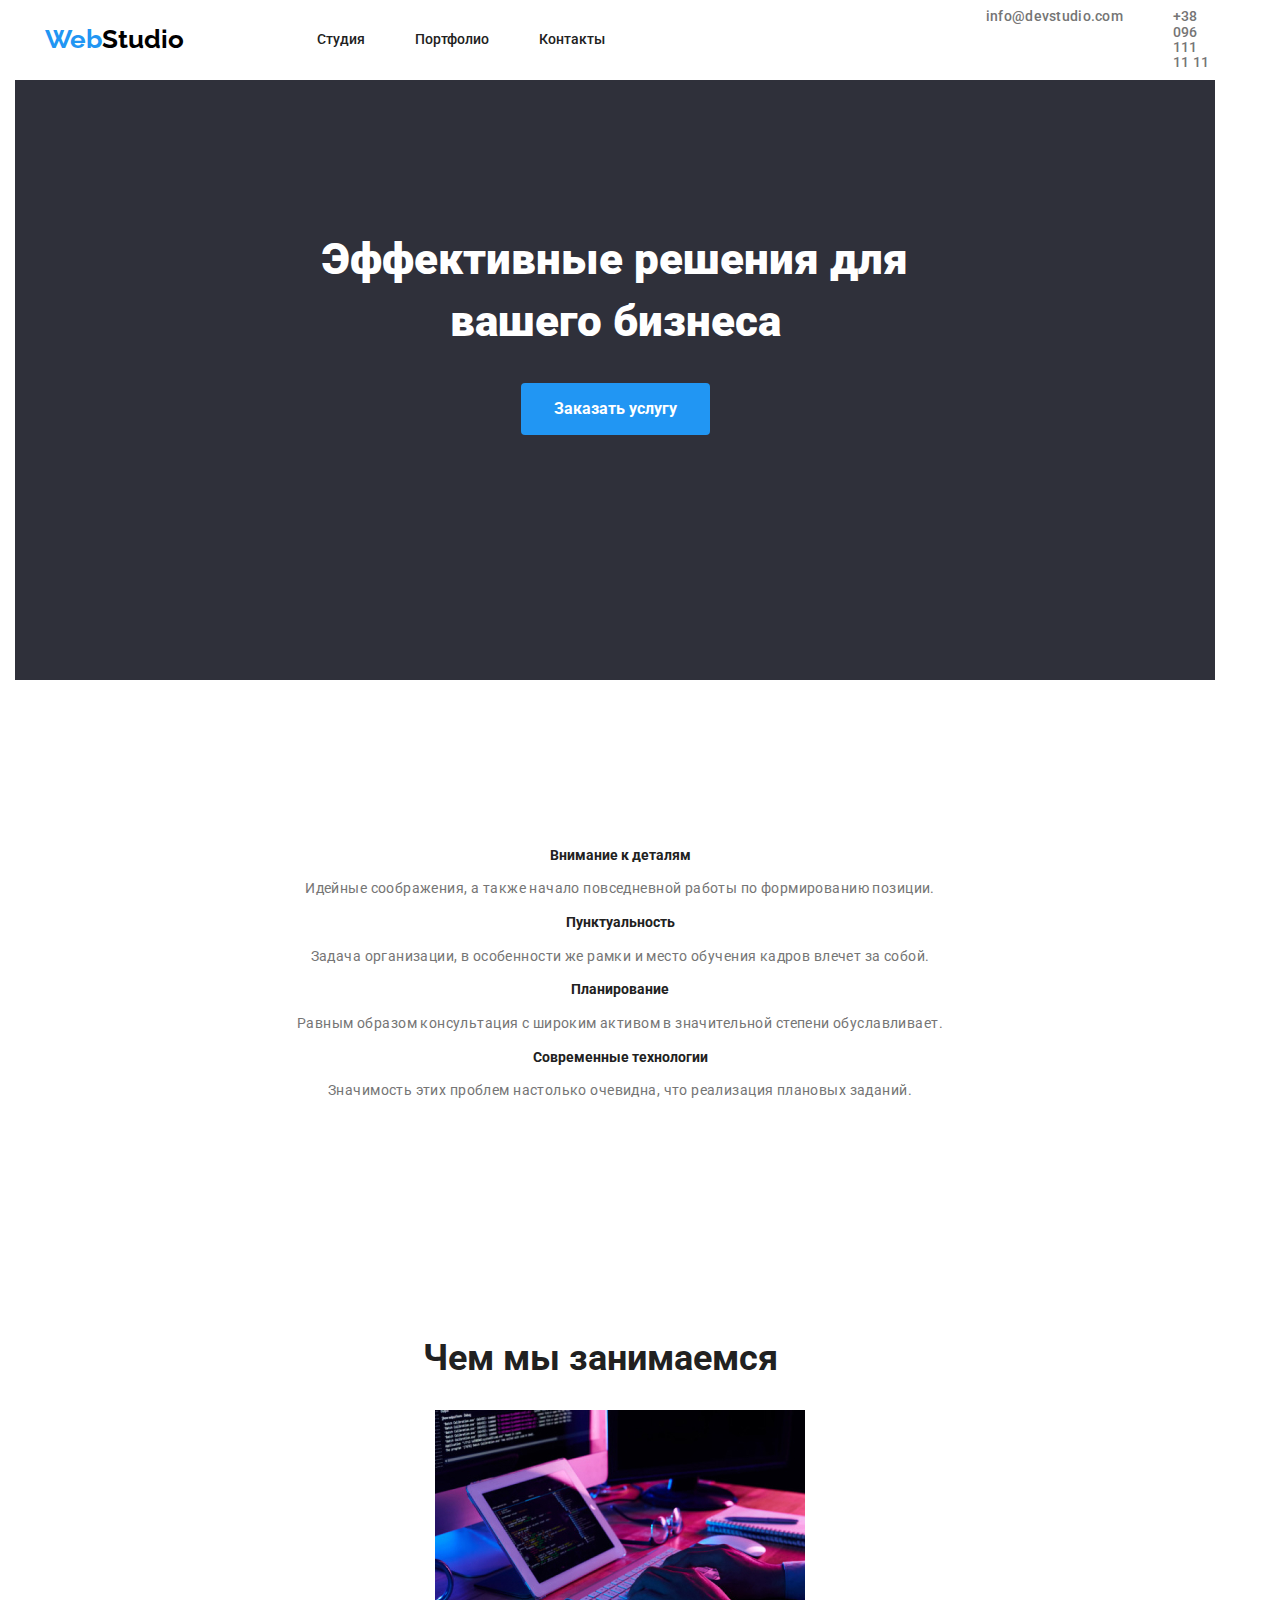
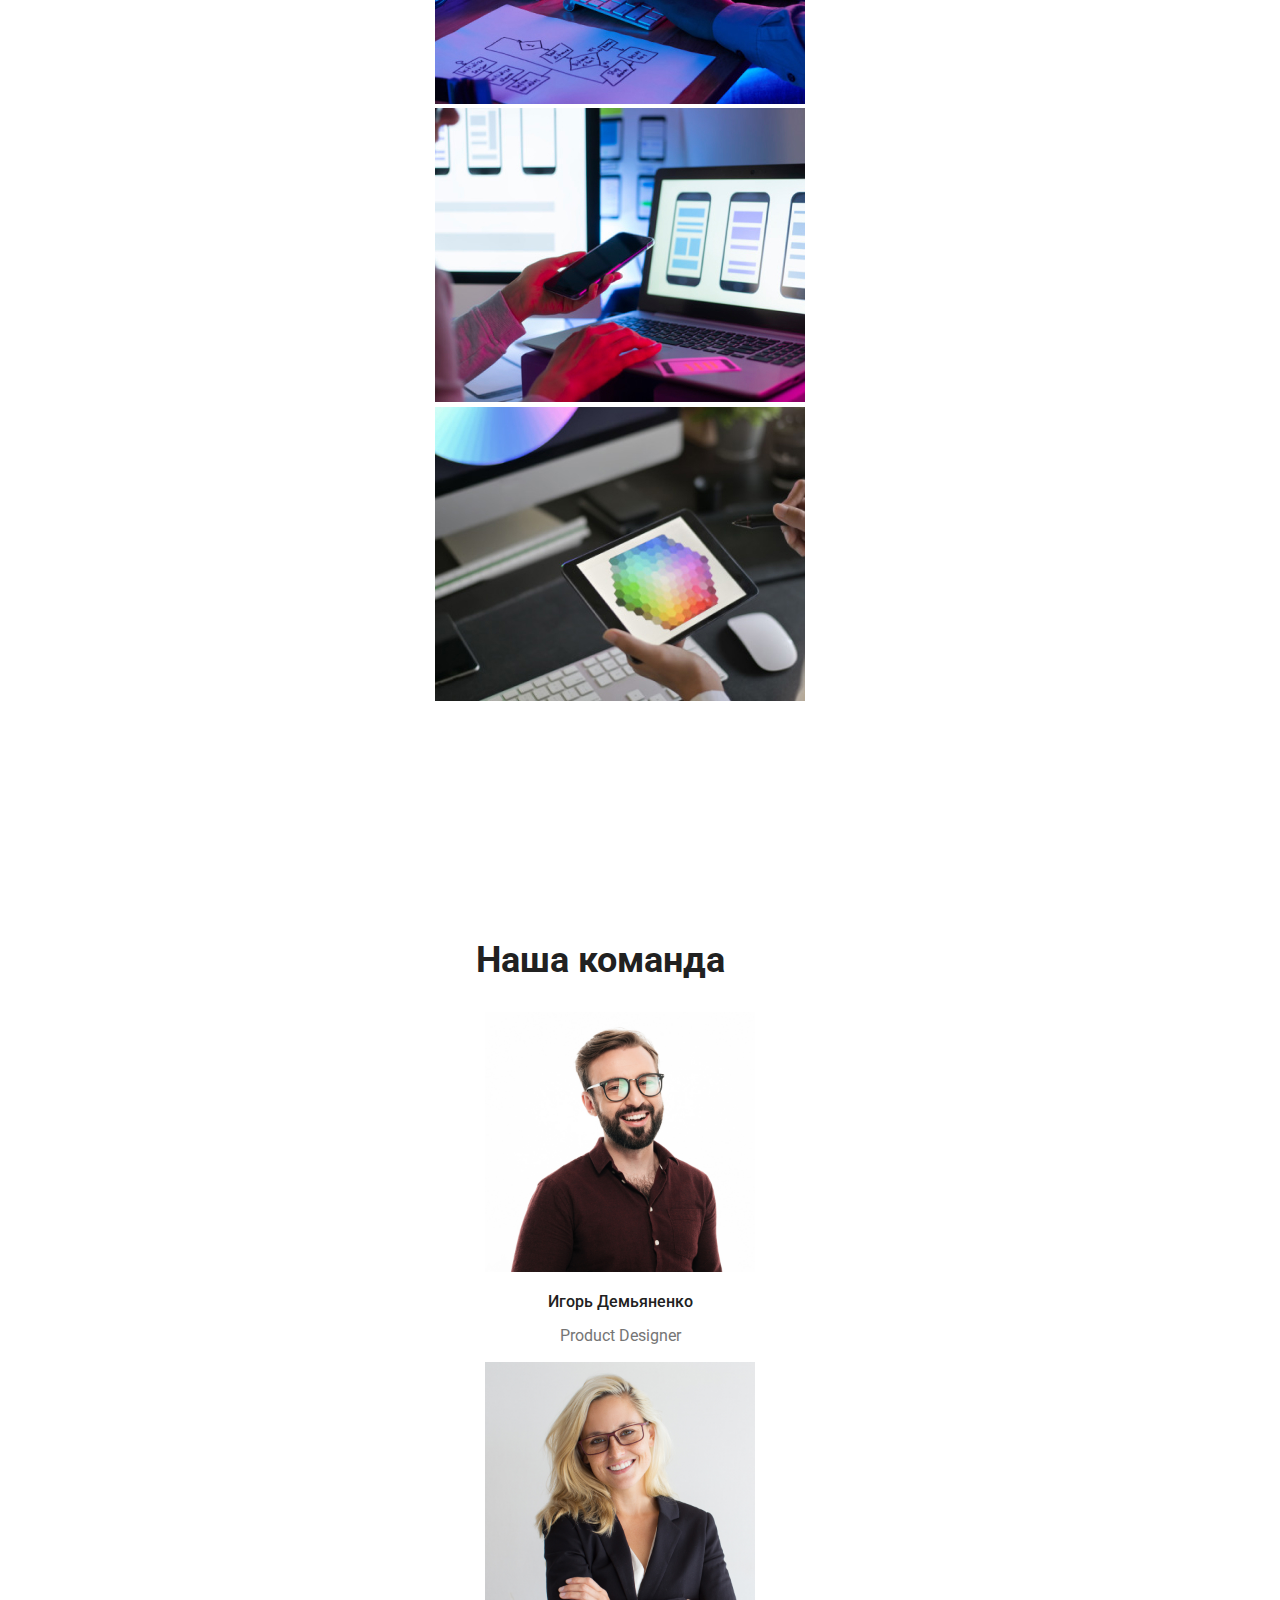
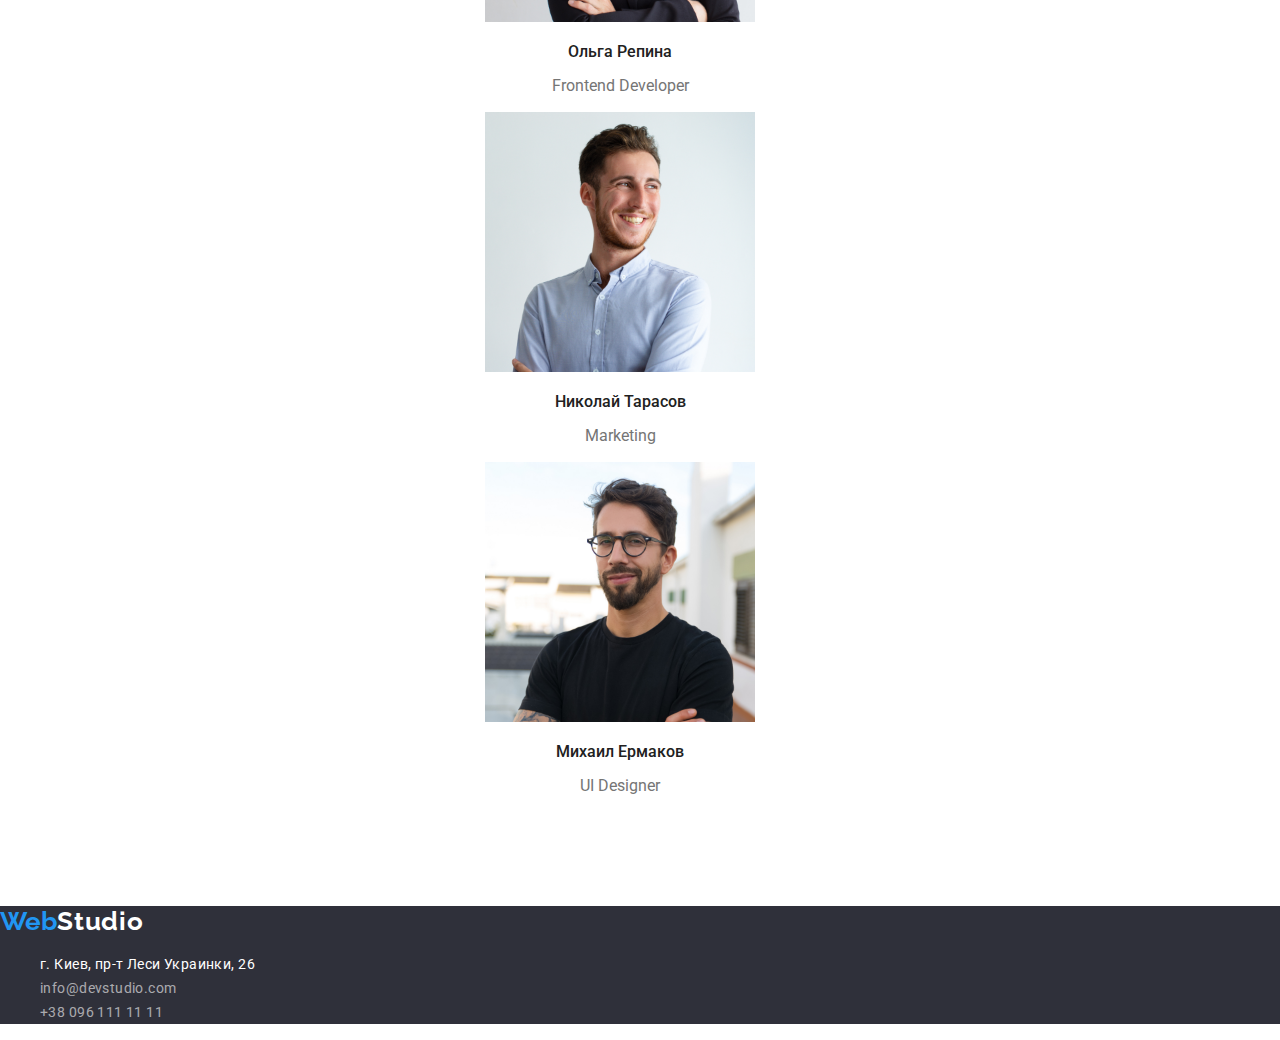
==== index.html @ f5a8fbb2 "стили" ====
<!DOCTYPE html>
<html lang="ru">

<head>
    <meta charset="UTF-8">
    <meta http-equiv="X-UA-Compatible" content="IE=edge">
    <meta name="viewport" content="width=device-width, initial-scale=1.0">
    <title>Cтудия</title>
    <link href="https://fonts.googleapis.com/css2?family=Raleway:wght@700&family=Roboto:wght@400;500;700;900&display=swap" rel="stylesheet">
    <link rel="stylesheet" href="https://cdnjs.cloudflare.com/ajax/libs/modern-normalize/1.1.0/modern-normalize.min.css">
    <link rel="stylesheet" href="./css/styles.css">
</head>

<body class="body">
    <!--header section-->

<header class="main-nav"> 
    
    <nav class="container main-nav">
        <a class="logo" href="./index.html">Web<span class="studio">Studio</span></a> 
        <ul class="site-nav list">
            <li class="item"> <a href="./index.html" class="link curret">Студия</a></li>
            <li class="item"> <a href="./portfolio.html" class="link">Портфолио</a></li>
            <li class="item"> <a href="Контакты" class="link">Контакты</a></li>
        </ul>
    </nav>

     
        <ul class="auth-nav list">
            <li class="item"><a href="maito:info@devstudio.com" class="link">info@devstudio.com</a></li>
            <li class="item"><a href="tel:+380961111111" class="link">+38 096 111 11 11</a></li>
        </ul>
    
    
</header>

    <!--main section-->
 
 <main>
        <section class="main-fon">
            <h1 class="main-section">Эффективные решения для вашего бизнеса</h1>
            <button type="button" class="button">Заказать услугу</button>
        </section>
    
        
<section>
    <div class="container">
    <h2 class="hidden">Наши преимущества</h2>
    <Ul>
        <li>
            <h3 class="section">Внимание к деталям</h3>
            <p class="section-text">Идейные соображения, а также начало повседневной работы по формированию позиции.</p>
        </li>                   
        <li>
            <h3 class="section">Пунктуальность</h3>
            <p class="section-text">Задача организации, в особенности же рамки и место обучения кадров влечет за собой.</p>
        </li>                 
        <li>
            <h3 class="section">Планирование</h3>
            <p class="section-text">Равным образом консультация с широким активом в значительной степени обуславливает.</p>
        </li>             
        <li>
            <h3 class="section">Современные технологии</h3>
            <p class="section-text">Значимость этих проблем настолько очевидна, что реализация плановых заданий.</p>
        </li>
    </ul>
</div>
</section>
             
<section>
    <div class="container">
    <h2 class="work">Чем мы занимаемся</h2>
    <ul>
        <li><img src="images/imga.jpg" alt="работа на комп'ютере" 
            width="370"
                height="294"></li>
        <li><img src="images/imgb.jpg" alt="работа с телефоном" 
            width="370"
                height="294"></li>
        <li><img src="images/imgc.jpg" alt="работа с планшетом" 
            width="370" 
            height="294"></li>
    </ul>
</div>
</section>
        
<section>
    <div class="container">
    <h2 class="work">Наша команда</h2>
    <ul>
        <li>
            <img src="images/imgaa.jpg" alt="Игорь Демьяненко"
            width="270"
            height="260">
            <h3 class="work-section">Игорь Демьяненко</h3>
            <p>Product Designer</p>
        </li>
        <li>
            <img src="images/imgbb.jpg" alt="Ольга Репина"
            width="270"
            height="260">
            <h3 class="work-section">Ольга Репина</h3>
            <p>Frontend Developer</p>
        </li>
        <li>
            <img src="images/imgcc.jpg" alt="Николай Тарасов"
            width="270"
            height="260">
            <h3 class="work-section">Николай Тарасов</h3>
            <p>Marketing</p>
        </li>
        <li>
            <img src="images/imgdd.jpg" alt="Михаил Ермаков"
            width="270"
            height="260">
            <h3 class="work-section">Михаил Ермаков</h3>
            <p>UI Designer</p>
        </li>
    </ul>
</div>
</section>
    </main>

    <!--footer section-->
<footer class="footer-section">
    <a class="logo" href="./index.html">Web<span class="studio-text">Studio</span> </a> 
    <address>
        <ul class="footer-section list">
            <li><a href="https://www.google.com.ua/maps/place/%D0%B1%D1%83%D0%BB.+%D0%9B%D0%B5%D1%81%D0%B8+%D0%A3%D0%BA%D1%80%D0%B0%D0%B8%D0%BD%D0%BA%D0%B8,+26,+%D0%9A%D0%B8%D0%B5%D0%B2," class="map"> г. Киев, пр-т Леси Украинки, 26</a></li>
            <li><a href="maito:info@devstudio.com" class="link">info@devstudio.com</a></li>
            <li><a href="tel:+380961111111" class="link">+38 096 111 11 11</a></li>
        </ul>
    </address>
</footer>
</body>
</html>
---- css/styles.css ----
:root{
  --primary-text-color: #757575;
  --title-text-color: #212121;
  --focus-text-color: #2196f3;
  --brand-text-color: #fff;
  --fon-color: #2F303A;
  --stydio-color: #000;
  --contacts-text-color: rgba(255, 255, 255, 0.6);
  --button-background-color:#F5F4FA;
}
body {
  background-color: var(--brand-text-color);
  color: var(--primary-text-color);
  font-family: Roboto, sans-serif;
}
*{
  list-style: none;
}
.container{
  width: 1200px;
  padding-left: 15px;
  padding-right: 15px;
  text-align: center;
  padding-top: 94px;
  padding-bottom: 94px;
  text-decoration: none;
}
/* header section */
.studio{
  color: var(--stydio-color);
}
a { 
  text-decoration: none; 
}

.main-nav{
  display: flex;
  align-items: center;
  width: 1200px;
  height: 80px;
  margin-left: 15px;
  margin-right: 15px;
}

.logo { 
  font-family: Raleway;
  font-weight: 700;
  font-size: 26px;
  line-height: 1.2;
  color: var(--focus-text-color);
}
.site-nav{
  display: flex;
  margin-left: 93px;
}
.site-nav .item + .item {
margin-left: 50px; 
}

.site-nav .link {
  display: block;
  padding-top: 32px;
  padding-bottom: 32px; 
  font-weight: 500;
  font-size: 14px;
  line-height: 1.1;
  color: var(--title-text-color);
  text-decoration: none;
}
.site-nav .current {
  color: var(--focus-text-color);
}
.site-nav .link:hover,
.site-nav .link:focus {
  color: var(--focus-text-color);
}
.auth-nav{
  display: flex;
  margin-left: auto;
}
.auth-nav .item + .item{ 
  margin-left: 50px;
}
.auth-nav .link {
  color: var(--primary-text-color);
}
.auth-nav .link:hover,
.auth-nav .link:focus {
  color: var(--focus-text-color);
}
.auth-nav .link{
  display: block;
  padding-top: 32px;
  padding-bottom: 32px; 
  font-weight: 500;
  font-size: 14px;
  line-height: 1.1;
  letter-spacing: 0.02em;
  text-decoration: none;
}

/* Main section */
.main-fon {
  width: 1200px;
  height: 600px;
  background: var(--fon-color);
  display: block;
    
  margin-left: 15px;
  margin-right: 15px;
  text-align: center;
  padding: 120px 0;

}

.main-section{
  font-weight: 900;
  width: 696px;
  font-size: 44px;
  line-height: 1.4;
  color: var(--brand-text-color); 
  display: inline-block;
  margin-bottom: 30px;
  text-align: center;
}


.hidden{
  width: 1px;
  height: 1;
  overflow: hidden;
  opacity: 0;
  margin-top: -1px;
}
/* button */
.button{  
  border-radius: 4px;
  padding: 10px 32px;
  border: 1px solid transparent;
  background-color:  var(--focus-text-color);
  color: var(--brand-text-color);
  font-family: inherit;
  font-weight: 700;
  font-size: 16px;
  line-height: 1.9;
  cursor: pointer;
  text-align: center;
  margin: 0 auto;
  display: block;
 
}

.section {
  font-weight: 700;
  font-size: 14px;
  line-height: 1.1;
  color: var(--title-text-color);
  
}
.section-text{
  font-size: 14px;
  line-height: 1.7;
  letter-spacing: 0.03em;
  color: var(--primary-text-color);
  text-transform:inherit ;
  }
.work {
  font-weight: 700;
  font-size: 36px;
  line-height: 1.2;
  color: var(--title-text-color);
}
.work-section {
  font-weight: 500;
  font-size: 16px;
  line-height: 1.2;
  color: var(--title-text-color);
}

/* Footer */
.footer-section{
  background: var(--fon-color);
  }
 .studio-text{
  color: var(--brand-text-color);
  font-family: Raleway;
  font-weight: 700;
  font-size: 26px;
  line-height: 1.2;
  letter-spacing: 0.03em;
 }
 .footer-section .link{
  color: var(--contacts-text-color);
  font-style: normal;
  font-size: 14px;
  line-height: 1.7;
  letter-spacing: 0.03em;
 }
 .footer-section .link:hover,
 .footer-section .link:focus{
   color: var(--focus-text-color);
 }
 .footer-section .map:hover,
 .footer-section .map:focus{
  color: var(--focus-text-color);
 }
 .map{
  font-style: normal;
  font-size: 14px;
  line-height: 1.7;
  letter-spacing: 0.03em;
  color: var(--brand-text-color);
 }


/* Portfolio */
.portfolio-foto{
  width: 370px;
}
.box{
  display: inline block;
  border-radius: 4px;
  padding: 6px 22px;
  font-family: inherit;
  background: var(--button-background-color);
  color: var(--title-text-color);
  font-weight: 500;
  font-size: 16px;
  line-height: 1.6;
  cursor: pointer;
  text-align: center;
  border: 1px solid transparent;
}
.box:hover,
.box:focus {
  background-color: var(--focus-text-color);
  color: var(--brand-text-color)
}
.portfolio-title{

  font-weight: 700;
  font-size: 18px;
  line-height: 2;
  color: var(--title-text-color);
}
.portfolio-project{
  font-size: 16px;
  line-height: 1.9px;
  color: var(--primary-text-color);
}
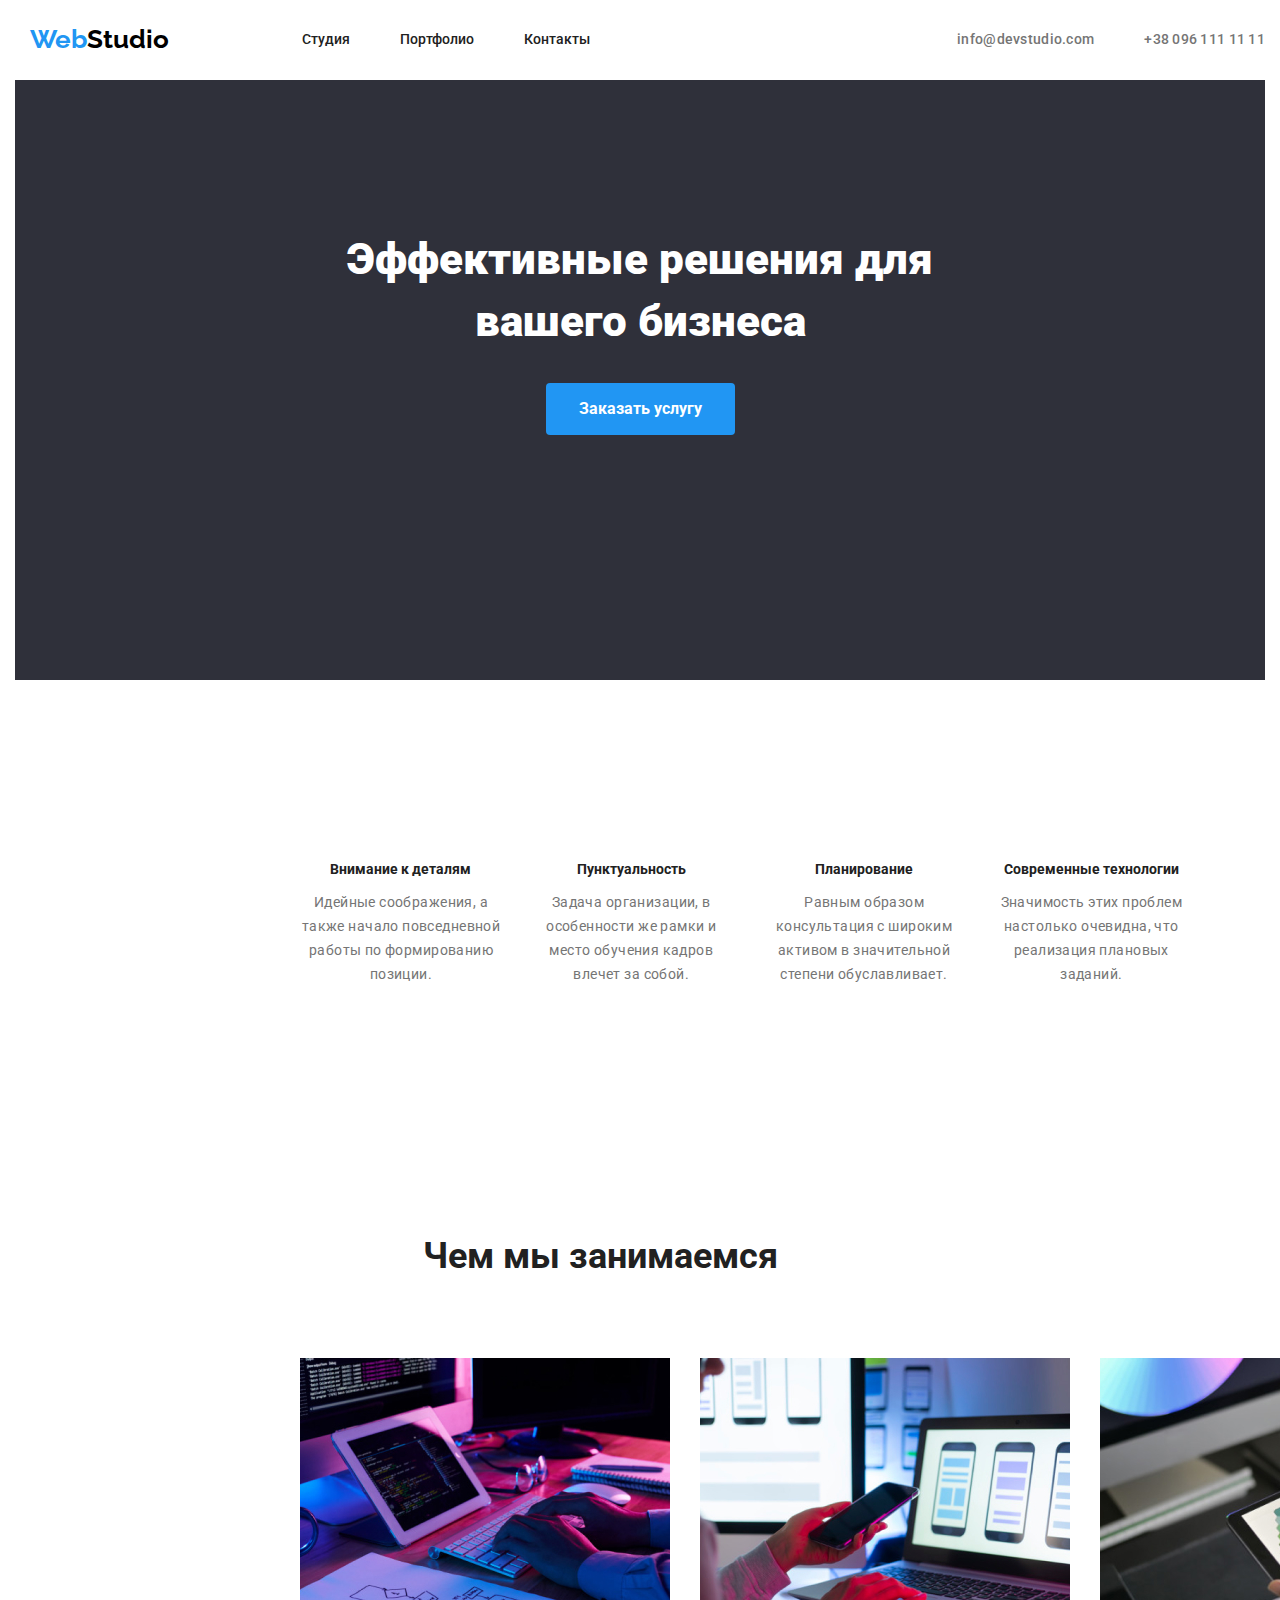
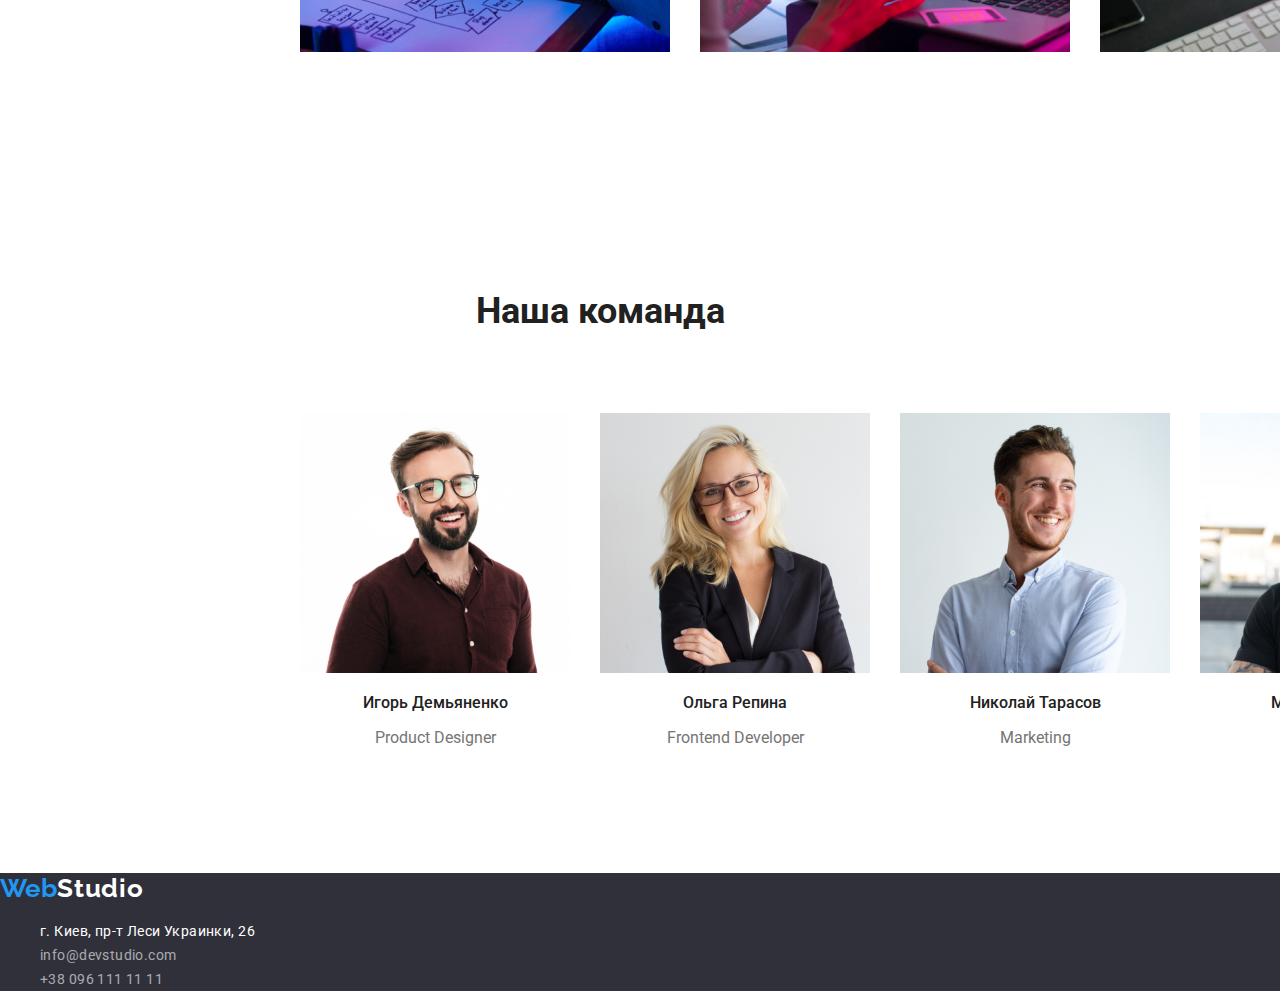
==== commit 148a5860: "стили" ====
--- a/index.html
+++ b/index.html
@@ -14,9 +14,9 @@
 <body class="body">
     <!--header section-->
 
-<header class="main-nav"> 
-    
-    <nav class="container main-nav">
+<header> 
+    <div class="main-nav">
+    <nav class="main-nav">
         <a class="logo" href="./index.html">Web<span class="studio">Studio</span></a> 
         <ul class="site-nav list">
             <li class="item"> <a href="./index.html" class="link curret">Студия</a></li>
@@ -30,7 +30,7 @@
             <li class="item"><a href="maito:info@devstudio.com" class="link">info@devstudio.com</a></li>
             <li class="item"><a href="tel:+380961111111" class="link">+38 096 111 11 11</a></li>
         </ul>
-    
+    </div>
     
 </header>
 
@@ -46,21 +46,21 @@
 <section>
     <div class="container">
     <h2 class="hidden">Наши преимущества</h2>
-    <Ul>
+    <Ul class="section">
         <li>
-            <h3 class="section">Внимание к деталям</h3>
+            <h3 class="section-title">Внимание к деталям</h3>
             <p class="section-text">Идейные соображения, а также начало повседневной работы по формированию позиции.</p>
         </li>                   
         <li>
-            <h3 class="section">Пунктуальность</h3>
+            <h3 class="section-title">Пунктуальность</h3>
             <p class="section-text">Задача организации, в особенности же рамки и место обучения кадров влечет за собой.</p>
         </li>                 
         <li>
-            <h3 class="section">Планирование</h3>
+            <h3 class="section-title">Планирование</h3>
             <p class="section-text">Равным образом консультация с широким активом в значительной степени обуславливает.</p>
         </li>             
         <li>
-            <h3 class="section">Современные технологии</h3>
+            <h3 class="section-title">Современные технологии</h3>
             <p class="section-text">Значимость этих проблем настолько очевидна, что реализация плановых заданий.</p>
         </li>
     </ul>
@@ -70,7 +70,7 @@
 <section>
     <div class="container">
     <h2 class="work">Чем мы занимаемся</h2>
-    <ul>
+    <ul class="section">
         <li><img src="images/imga.jpg" alt="работа на комп'ютере" 
             width="370"
                 height="294"></li>
@@ -87,7 +87,7 @@
 <section>
     <div class="container">
     <h2 class="work">Наша команда</h2>
-    <ul>
+    <ul class="section">
         <li>
             <img src="images/imgaa.jpg" alt="Игорь Демьяненко"
             width="270"
--- a/css/styles.css
+++ b/css/styles.css
@@ -36,7 +36,7 @@
 .main-nav{
   display: flex;
   align-items: center;
-  width: 1200px;
+  max-width: 1600px;
   height: 80px;
   margin-left: 15px;
   margin-right: 15px;
@@ -74,6 +74,7 @@
 .site-nav .link:focus {
   color: var(--focus-text-color);
 }
+
 .auth-nav{
   display: flex;
   margin-left: auto;
@@ -101,7 +102,7 @@
 
 /* Main section */
 .main-fon {
-  width: 1200px;
+  max-width: 1600px;
   height: 600px;
   background: var(--fon-color);
   display: block;
@@ -151,10 +152,22 @@
 }
 
 .section {
+  display: flex;
+  align-items: center;
+  margin-left: 215px;
+  
+}
+.section li{
+  margin-left: 30px;
+  align-items: center;
+}
+
+.section-title {
   font-weight: 700;
   font-size: 14px;
   line-height: 1.1;
   color: var(--title-text-color);
+  
   
 }
 .section-text{
@@ -169,6 +182,8 @@
   font-size: 36px;
   line-height: 1.2;
   color: var(--title-text-color);
+  padding-bottom: 50px;
+  align-items: center;
 }
 .work-section {
   font-weight: 500;
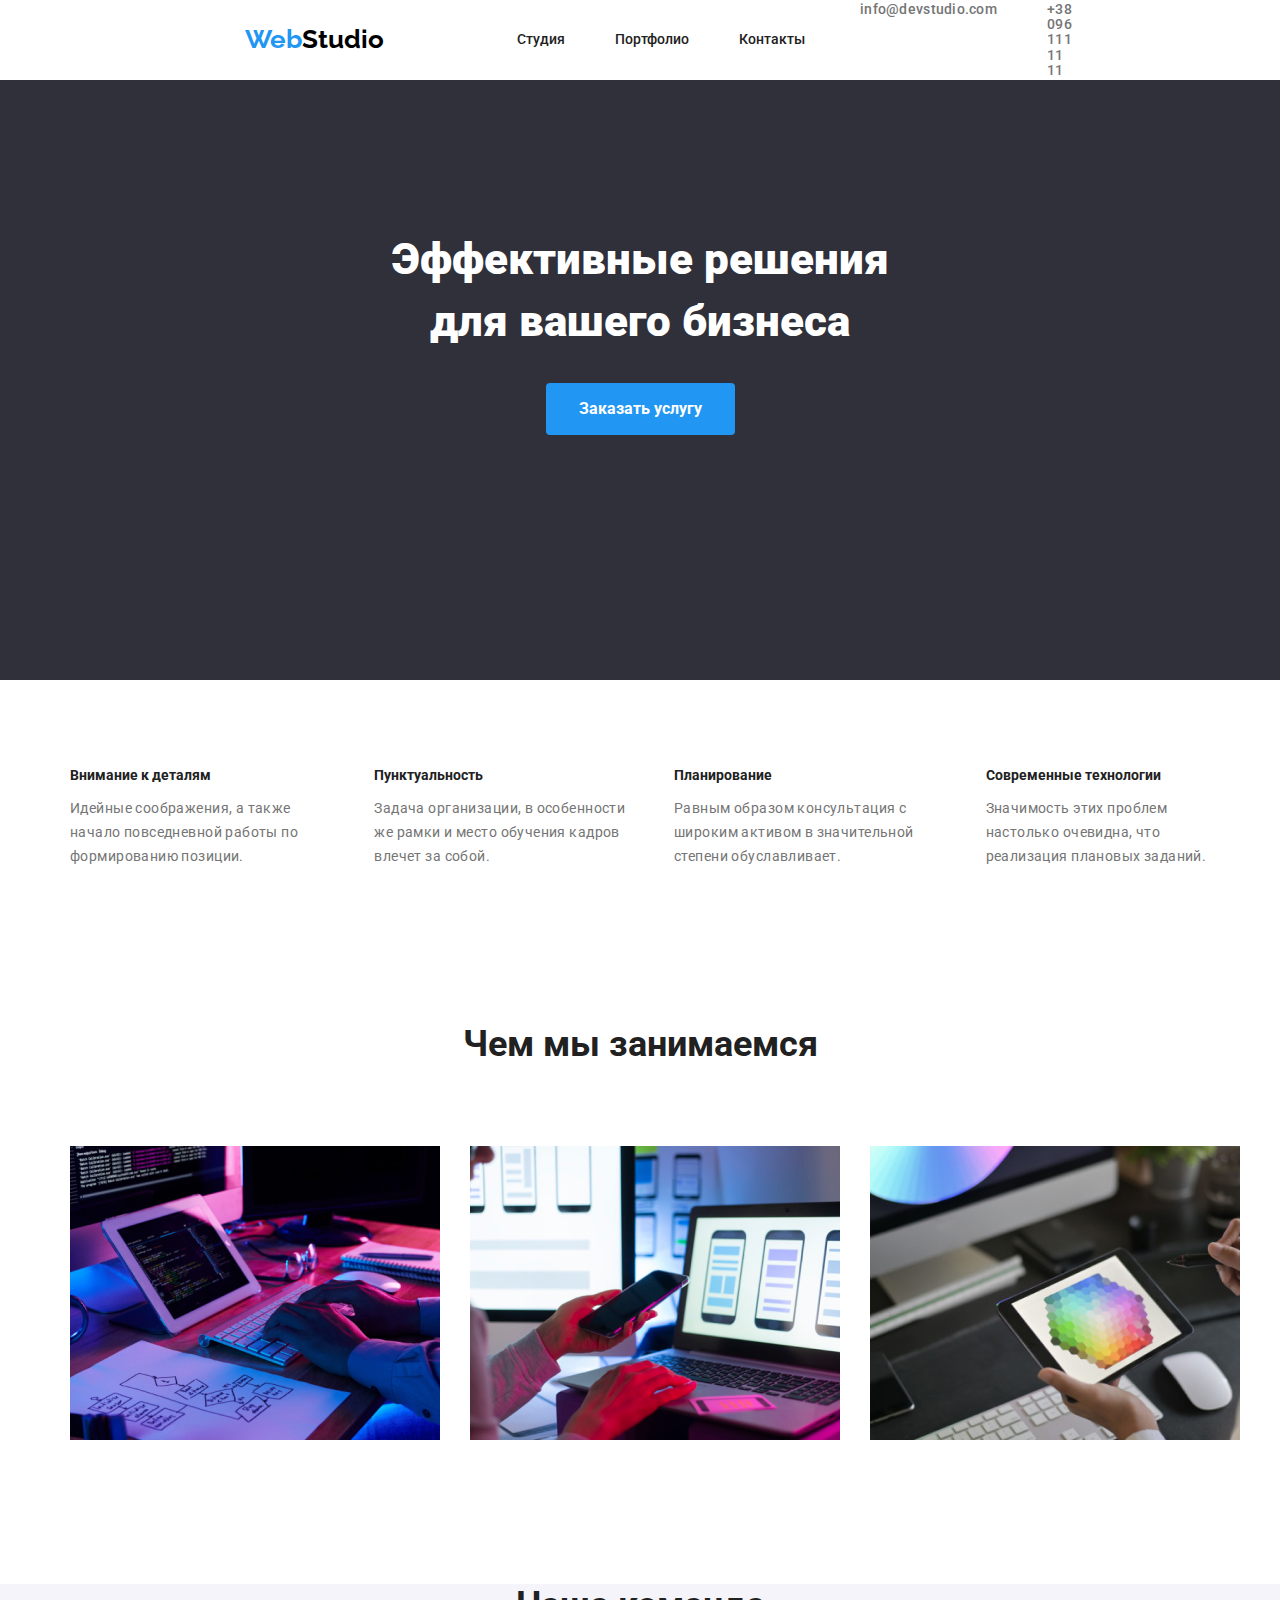
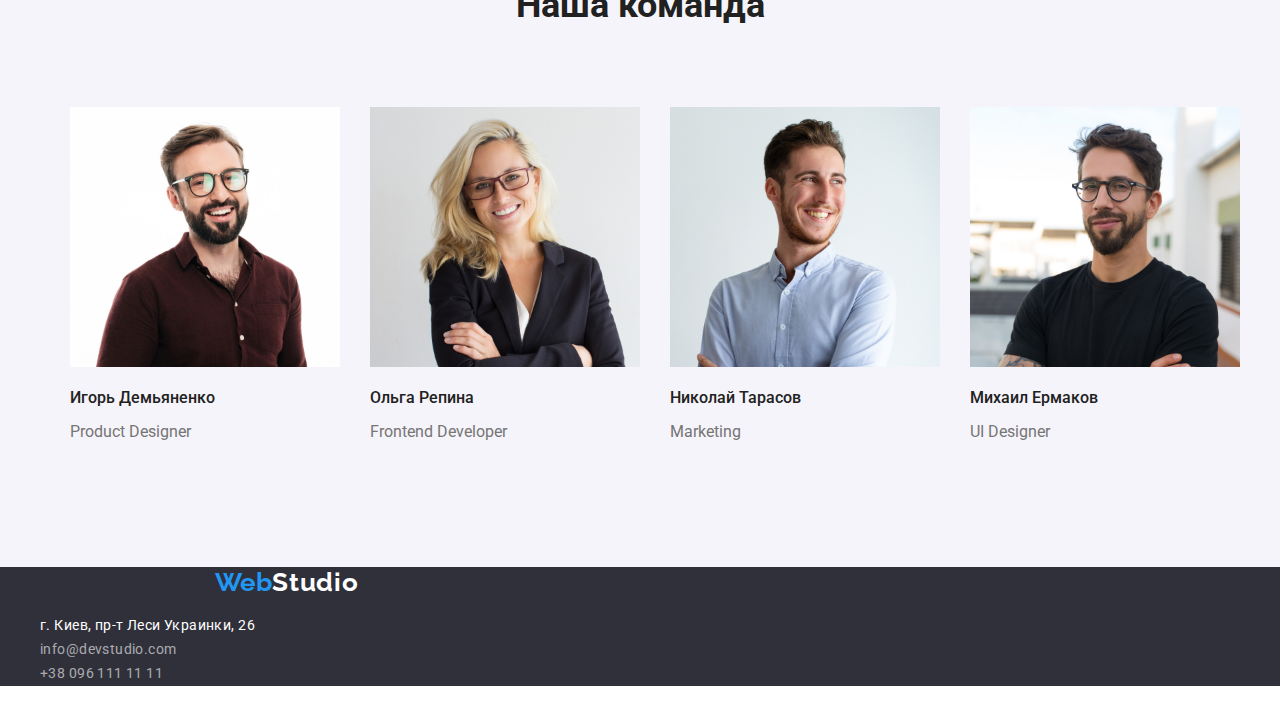
==== commit 2387fd0f: "стили" ====
--- a/index.html
+++ b/index.html
@@ -28,7 +28,7 @@
      
         <ul class="auth-nav list">
             <li class="item"><a href="maito:info@devstudio.com" class="link">info@devstudio.com</a></li>
-            <li class="item"><a href="tel:+380961111111" class="link">+38 096 111 11 11</a></li>
+            <li class="item"><a href="tel:+380961111111" class="link nomer">+38 096 111 11 11</a></li>
         </ul>
     </div>
     
@@ -43,23 +43,23 @@
         </section>
     
         
-<section>
+<section class="section">
     <div class="container">
     <h2 class="hidden">Наши преимущества</h2>
-    <Ul class="section">
-        <li>
+    <Ul class="feature-list">
+        <li class="item">
             <h3 class="section-title">Внимание к деталям</h3>
             <p class="section-text">Идейные соображения, а также начало повседневной работы по формированию позиции.</p>
         </li>                   
-        <li>
+        <li class="item">
             <h3 class="section-title">Пунктуальность</h3>
             <p class="section-text">Задача организации, в особенности же рамки и место обучения кадров влечет за собой.</p>
         </li>                 
-        <li>
+        <li class="item">
             <h3 class="section-title">Планирование</h3>
             <p class="section-text">Равным образом консультация с широким активом в значительной степени обуславливает.</p>
         </li>             
-        <li>
+        <li class="item">
             <h3 class="section-title">Современные технологии</h3>
             <p class="section-text">Значимость этих проблем настолько очевидна, что реализация плановых заданий.</p>
         </li>
@@ -67,49 +67,49 @@
 </div>
 </section>
              
-<section>
+<section class="section">
     <div class="container">
     <h2 class="work">Чем мы занимаемся</h2>
-    <ul class="section">
-        <li><img src="images/imga.jpg" alt="работа на комп'ютере" 
+    <ul class="feature-list">
+        <li class="item"><img src="images/imga.jpg" alt="работа на комп'ютере" 
             width="370"
                 height="294"></li>
-        <li><img src="images/imgb.jpg" alt="работа с телефоном" 
+        <li class="item"><img src="images/imgb.jpg" alt="работа с телефоном" 
             width="370"
                 height="294"></li>
-        <li><img src="images/imgc.jpg" alt="работа с планшетом" 
+        <li class="item"><img src="images/imgc.jpg" alt="работа с планшетом" 
             width="370" 
             height="294"></li>
     </ul>
 </div>
 </section>
         
-<section>
+<section class="section cont">
     <div class="container">
     <h2 class="work">Наша команда</h2>
-    <ul class="section">
-        <li>
+    <ul class="feature-list">
+        <li class="item">
             <img src="images/imgaa.jpg" alt="Игорь Демьяненко"
             width="270"
             height="260">
             <h3 class="work-section">Игорь Демьяненко</h3>
             <p>Product Designer</p>
         </li>
-        <li>
+        <li class="item">
             <img src="images/imgbb.jpg" alt="Ольга Репина"
             width="270"
             height="260">
             <h3 class="work-section">Ольга Репина</h3>
             <p>Frontend Developer</p>
         </li>
-        <li>
+        <li class="item">
             <img src="images/imgcc.jpg" alt="Николай Тарасов"
             width="270"
             height="260">
             <h3 class="work-section">Николай Тарасов</h3>
             <p>Marketing</p>
         </li>
-        <li>
+        <li class="item">
             <img src="images/imgdd.jpg" alt="Михаил Ермаков"
             width="270"
             height="260">
--- a/css/styles.css
+++ b/css/styles.css
@@ -20,10 +20,10 @@
   width: 1200px;
   padding-left: 15px;
   padding-right: 15px;
-  text-align: center;
-  padding-top: 94px;
   padding-bottom: 94px;
   text-decoration: none;
+  margin-left: auto;
+  margin-right: auto;
 }
 /* header section */
 .studio{
@@ -38,8 +38,10 @@
   align-items: center;
   max-width: 1600px;
   height: 80px;
-  margin-left: 15px;
-  margin-right: 15px;
+  padding-left: 15px;
+  padding-right: 15px;
+  margin-left: auto;
+  margin-right: auto;
 }
 
 .logo { 
@@ -48,6 +50,7 @@
   font-size: 26px;
   line-height: 1.2;
   color: var(--focus-text-color);
+  margin-left: 215px;
 }
 .site-nav{
   display: flex;
@@ -98,6 +101,9 @@
   line-height: 1.1;
   letter-spacing: 0.02em;
   text-decoration: none;
+}
+.nomer{
+  margin-right: 215px;
 }
 
 /* Main section */
@@ -107,22 +113,25 @@
   background: var(--fon-color);
   display: block;
     
-  margin-left: 15px;
-  margin-right: 15px;
+  padding-left: 15px;
+  padding-right: 15px;
   text-align: center;
   padding: 120px 0;
+  margin-left: auto;
+  margin-right: auto;
 
 }
 
 .main-section{
   font-weight: 900;
-  width: 696px;
+  width: 500px;
   font-size: 44px;
   line-height: 1.4;
   color: var(--brand-text-color); 
   display: inline-block;
   margin-bottom: 30px;
   text-align: center;
+
 }
 
 
@@ -151,16 +160,22 @@
  
 }
 
-.section {
+.feature-list {
+  
+  width: 1200px;
+  padding-left: 15px;
+  padding-right: 15px;
   display: flex;
   align-items: center;
-  margin-left: 215px;
   
 }
-.section li{
-  margin-left: 30px;
-  align-items: center;
-}
+
+.feature-list .item:not(:last-child)  {
+  margin-right: 30px;
+  padding-left: 0;
+  padding-right: 0;
+} 
+
 
 .section-title {
   font-weight: 700;
@@ -168,7 +183,10 @@
   line-height: 1.1;
   color: var(--title-text-color);
   
-  
+}
+
+.cont{
+  background-color: #F5F4FA;
 }
 .section-text{
   font-size: 14px;
@@ -178,12 +196,14 @@
   text-transform:inherit ;
   }
 .work {
+
   font-weight: 700;
   font-size: 36px;
   line-height: 1.2;
   color: var(--title-text-color);
   padding-bottom: 50px;
   align-items: center;
+  text-align: center;
 }
 .work-section {
   font-weight: 500;
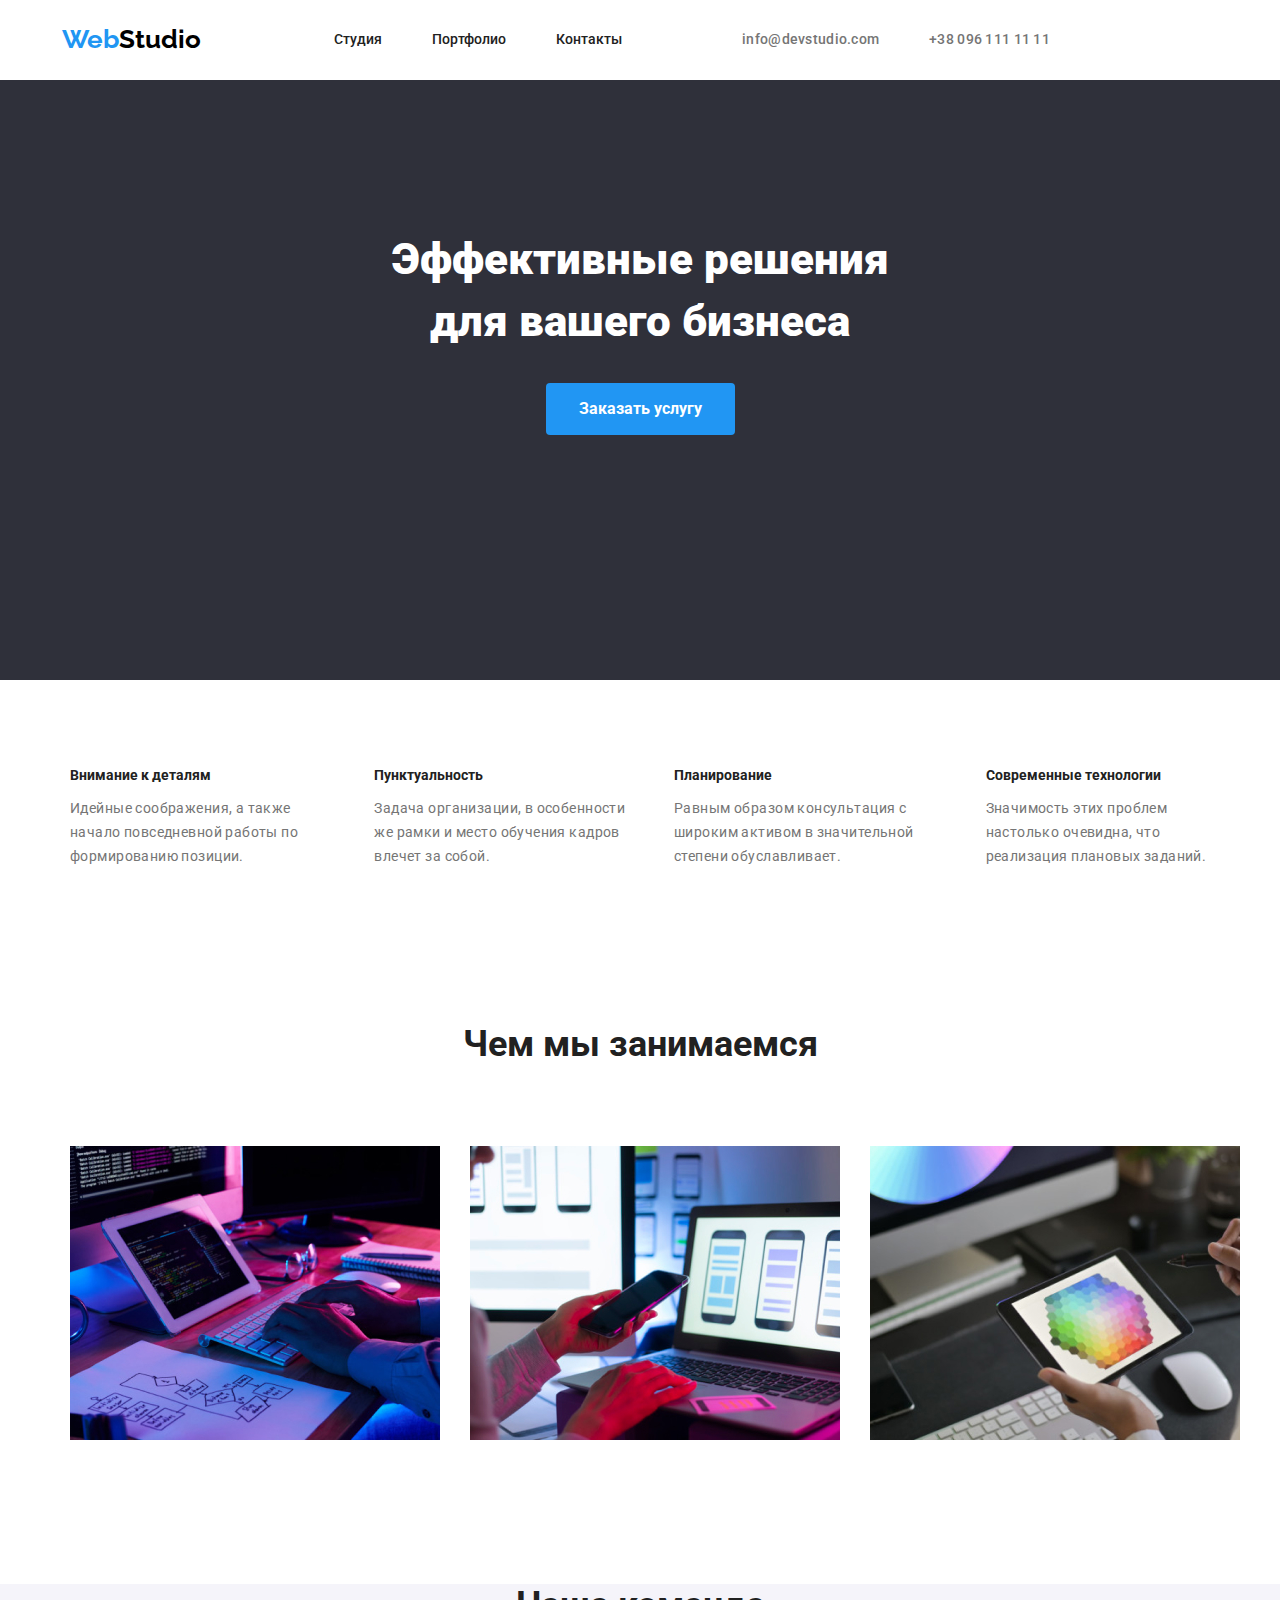
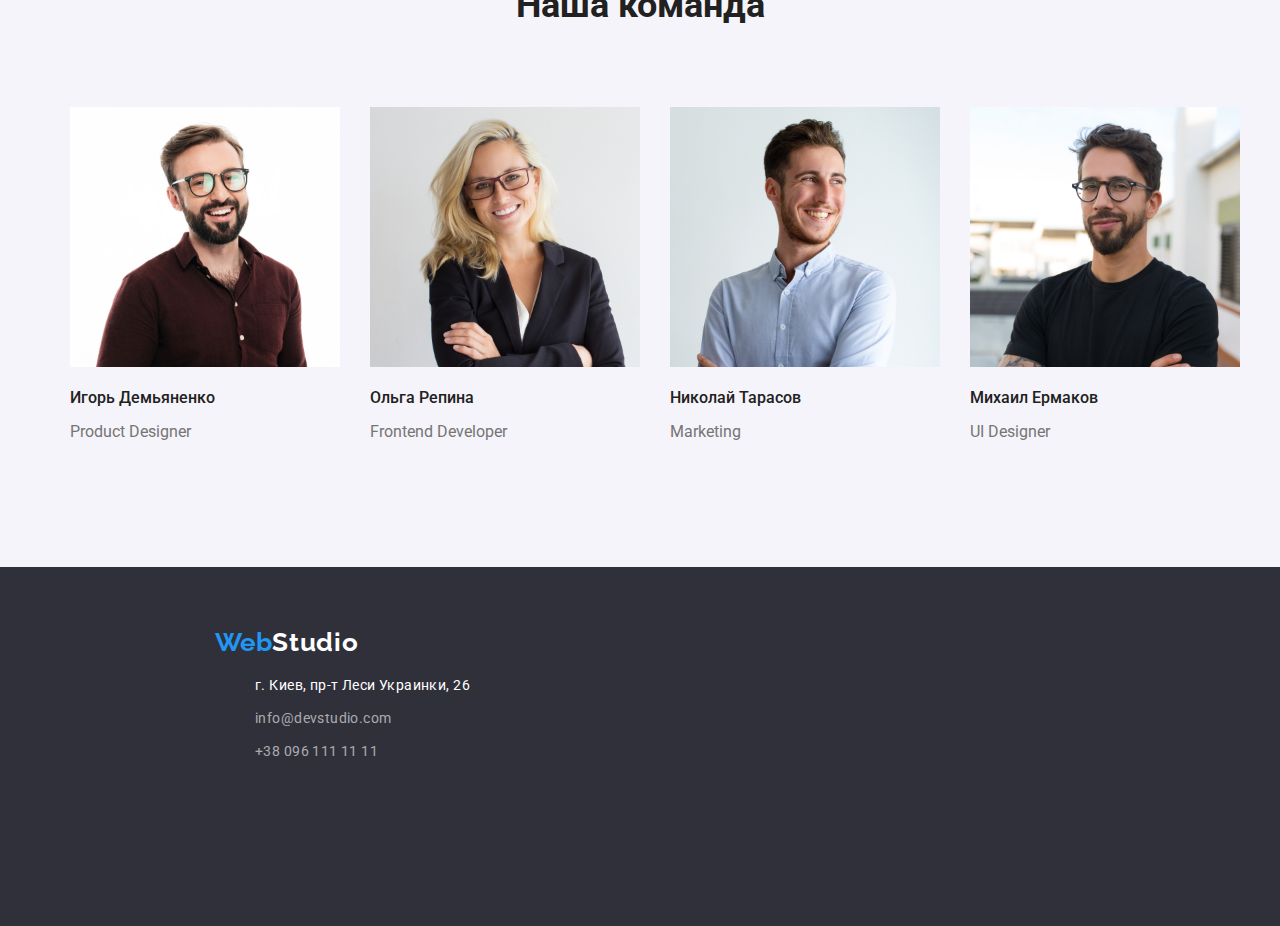
==== commit eb7c9a57: "стили" ====
--- a/index.html
+++ b/index.html
@@ -123,14 +123,16 @@
 
     <!--footer section-->
 <footer class="footer-section">
+    <div class="footer-section-container"></div>
     <a class="logo" href="./index.html">Web<span class="studio-text">Studio</span> </a> 
     <address>
         <ul class="footer-section list">
-            <li><a href="https://www.google.com.ua/maps/place/%D0%B1%D1%83%D0%BB.+%D0%9B%D0%B5%D1%81%D0%B8+%D0%A3%D0%BA%D1%80%D0%B0%D0%B8%D0%BD%D0%BA%D0%B8,+26,+%D0%9A%D0%B8%D0%B5%D0%B2," class="map"> г. Киев, пр-т Леси Украинки, 26</a></li>
-            <li><a href="maito:info@devstudio.com" class="link">info@devstudio.com</a></li>
-            <li><a href="tel:+380961111111" class="link">+38 096 111 11 11</a></li>
+            <li class="item"><a href="https://www.google.com.ua/maps/place/%D0%B1%D1%83%D0%BB.+%D0%9B%D0%B5%D1%81%D0%B8+%D0%A3%D0%BA%D1%80%D0%B0%D0%B8%D0%BD%D0%BA%D0%B8,+26,+%D0%9A%D0%B8%D0%B5%D0%B2," class="map"> г. Киев, пр-т Леси Украинки, 26</a></li>
+            <li class="item"><a href="maito:info@devstudio.com" class="link">info@devstudio.com</a></li>
+            <li class="item"><a href="tel:+380961111111" class="link">+38 096 111 11 11</a></li>
         </ul>
     </address>
+</div>
 </footer>
 </body>
 </html>--- a/css/styles.css
+++ b/css/styles.css
@@ -50,7 +50,6 @@
   font-size: 26px;
   line-height: 1.2;
   color: var(--focus-text-color);
-  margin-left: 215px;
 }
 .site-nav{
   display: flex;
@@ -195,8 +194,8 @@
   color: var(--primary-text-color);
   text-transform:inherit ;
   }
+
 .work {
-
   font-weight: 700;
   font-size: 36px;
   line-height: 1.2;
@@ -205,6 +204,7 @@
   align-items: center;
   text-align: center;
 }
+
 .work-section {
   font-weight: 500;
   font-size: 16px;
@@ -214,8 +214,16 @@
 
 /* Footer */
 .footer-section{
+  max-width: 1600px;
+  height: 252px;
+  margin-left: auto;
+  margin-right: auto;
   background: var(--fon-color);
   }
+  .footer-section-container{
+    padding-top: 60px;
+  }
+
  .studio-text{
   color: var(--brand-text-color);
   font-family: Raleway;
@@ -223,6 +231,18 @@
   font-size: 26px;
   line-height: 1.2;
   letter-spacing: 0.03em;
+ }
+ 
+ .footer-section .logo{
+   margin-left: 215px;
+   padding-bottom: 20px;
+   
+ }
+
+ .footer-section .item {
+   margin-left: 215px;
+   padding-bottom: 9px;
+
  }
  .footer-section .link{
   color: var(--contacts-text-color);
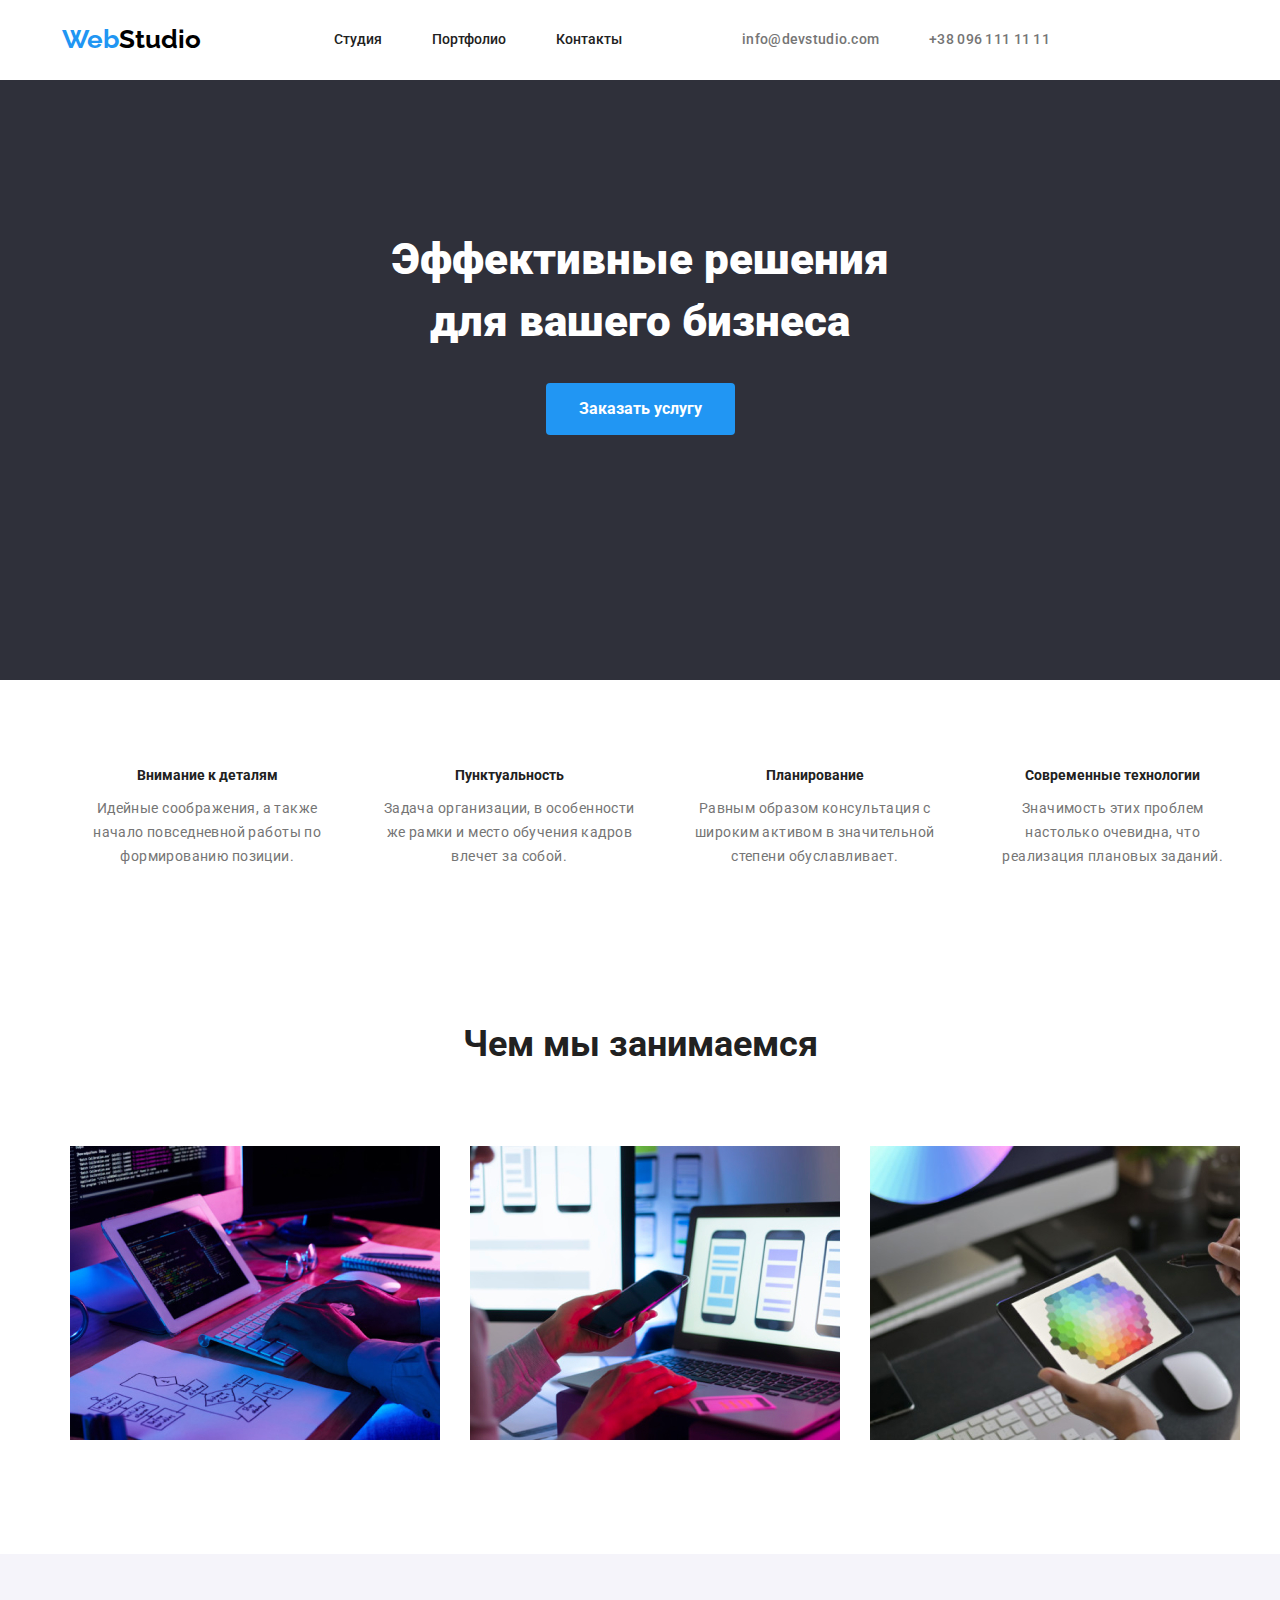
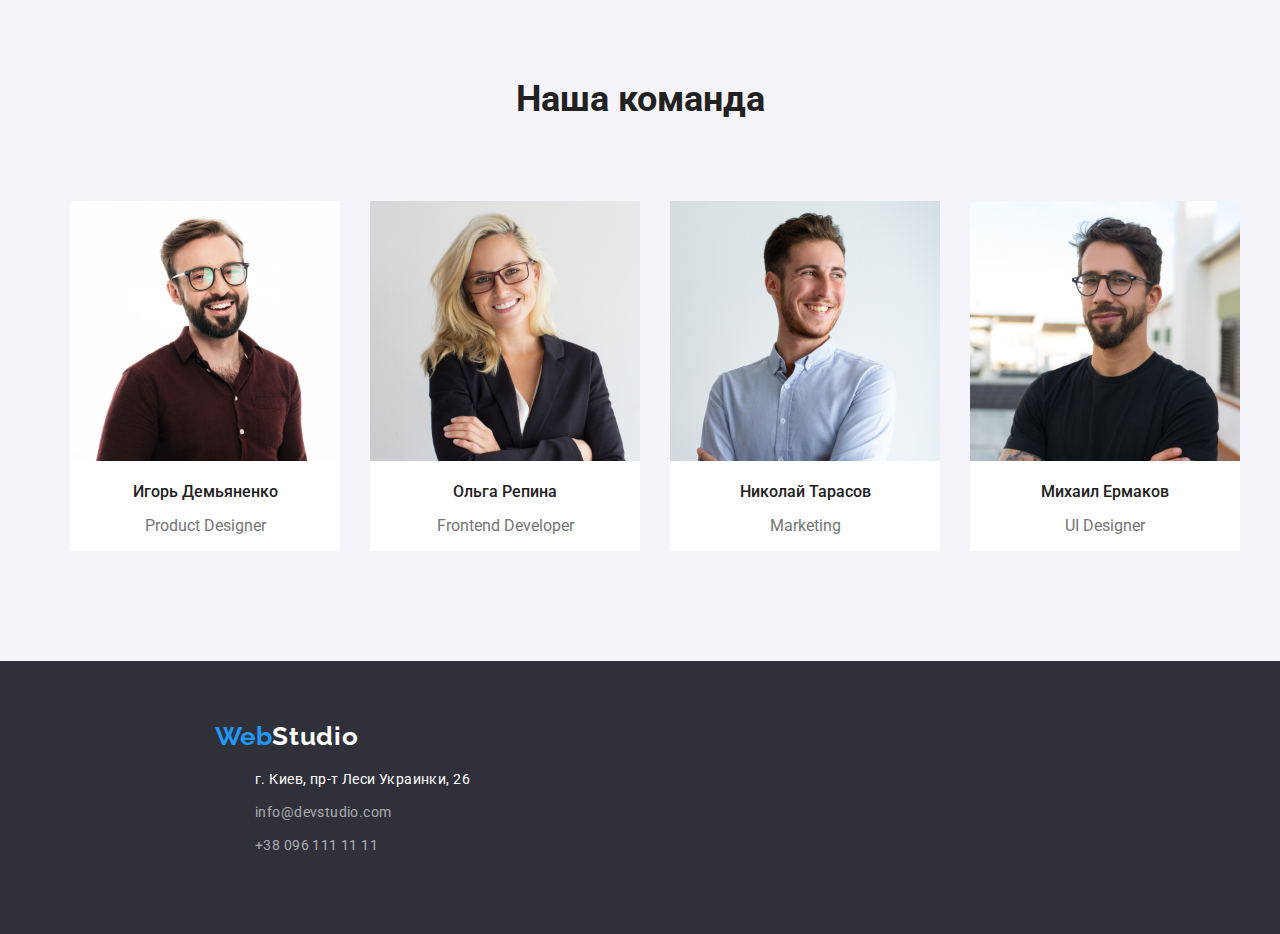
==== commit ef53c8c9: "стили5" ====
--- a/index.html
+++ b/index.html
@@ -123,7 +123,7 @@
 
     <!--footer section-->
 <footer class="footer-section">
-    <div class="footer-section-container"></div>
+    <div class="footer-section-container">
     <a class="logo" href="./index.html">Web<span class="studio-text">Studio</span> </a> 
     <address>
         <ul class="footer-section list">
--- a/css/styles.css
+++ b/css/styles.css
@@ -166,7 +166,10 @@
   padding-right: 15px;
   display: flex;
   align-items: center;
-  
+}
+.feature-list .item{
+  text-align: center;
+  background-color: #fff;
 }
 
 .feature-list .item:not(:last-child)  {
@@ -185,6 +188,12 @@
 }
 
 .cont{
+  max-width: 1600px;
+  padding-top: 94px;
+  margin-left: auto;
+  margin-right: auto;
+  padding-left: 0;
+  padding-right: 0;
   background-color: #F5F4FA;
 }
 .section-text{
@@ -215,13 +224,13 @@
 /* Footer */
 .footer-section{
   max-width: 1600px;
-  height: 252px;
   margin-left: auto;
   margin-right: auto;
   background: var(--fon-color);
   }
   .footer-section-container{
     padding-top: 60px;
+    padding-bottom: 60px;
   }
 
  .studio-text{
@@ -236,14 +245,13 @@
  .footer-section .logo{
    margin-left: 215px;
    padding-bottom: 20px;
-   
  }
 
  .footer-section .item {
    margin-left: 215px;
-   padding-bottom: 9px;
-
- }
+   margin-bottom: 9px;
+ }
+
  .footer-section .link{
   color: var(--contacts-text-color);
   font-style: normal;
@@ -269,10 +277,23 @@
 
 
 /* Portfolio */
-.portfolio-foto{
-  width: 370px;
-}
-.box{
+.portfolio-section{
+  width: 1230px;
+  padding-left: 5px;
+  padding-right: 5px;
+  margin-left: auto;
+  margin-right: auto;
+  padding-bottom: 34px;
+
+}
+.portfolio-button{
+  display: flex;
+  margin-left: 280px;
+
+
+}
+
+.portfolio-button .box {
   display: inline block;
   border-radius: 4px;
   padding: 6px 22px;
@@ -285,12 +306,44 @@
   cursor: pointer;
   text-align: center;
   border: 1px solid transparent;
-}
-.box:hover,
-.box:focus {
-  background-color: var(--focus-text-color);
-  color: var(--brand-text-color)
-}
+  margin-left: 8px;
+}
+
+.portfolio-button .box:hover,
+.portfolio-button .box:focus {
+  color: var(--focus-text-color);
+}
+
+.portfolio-container{
+  width: 1230px;
+  padding-left: 5px;
+  padding-right: 5px;
+  margin-left: auto;
+  margin-right: auto;
+  padding-bottom: 94px;
+}
+
+.flex-container{
+  display: flex;
+  flex-wrap: wrap;
+}
+
+.flex-element{
+  width: 370px;
+  margin-right: 30px;
+  padding-bottom: 30px;
+}
+
+.flex-element:nth-child(3n){
+  margin-right: 0;
+}
+
+
+
+
+
+
+
 .portfolio-title{
 
   font-weight: 700;
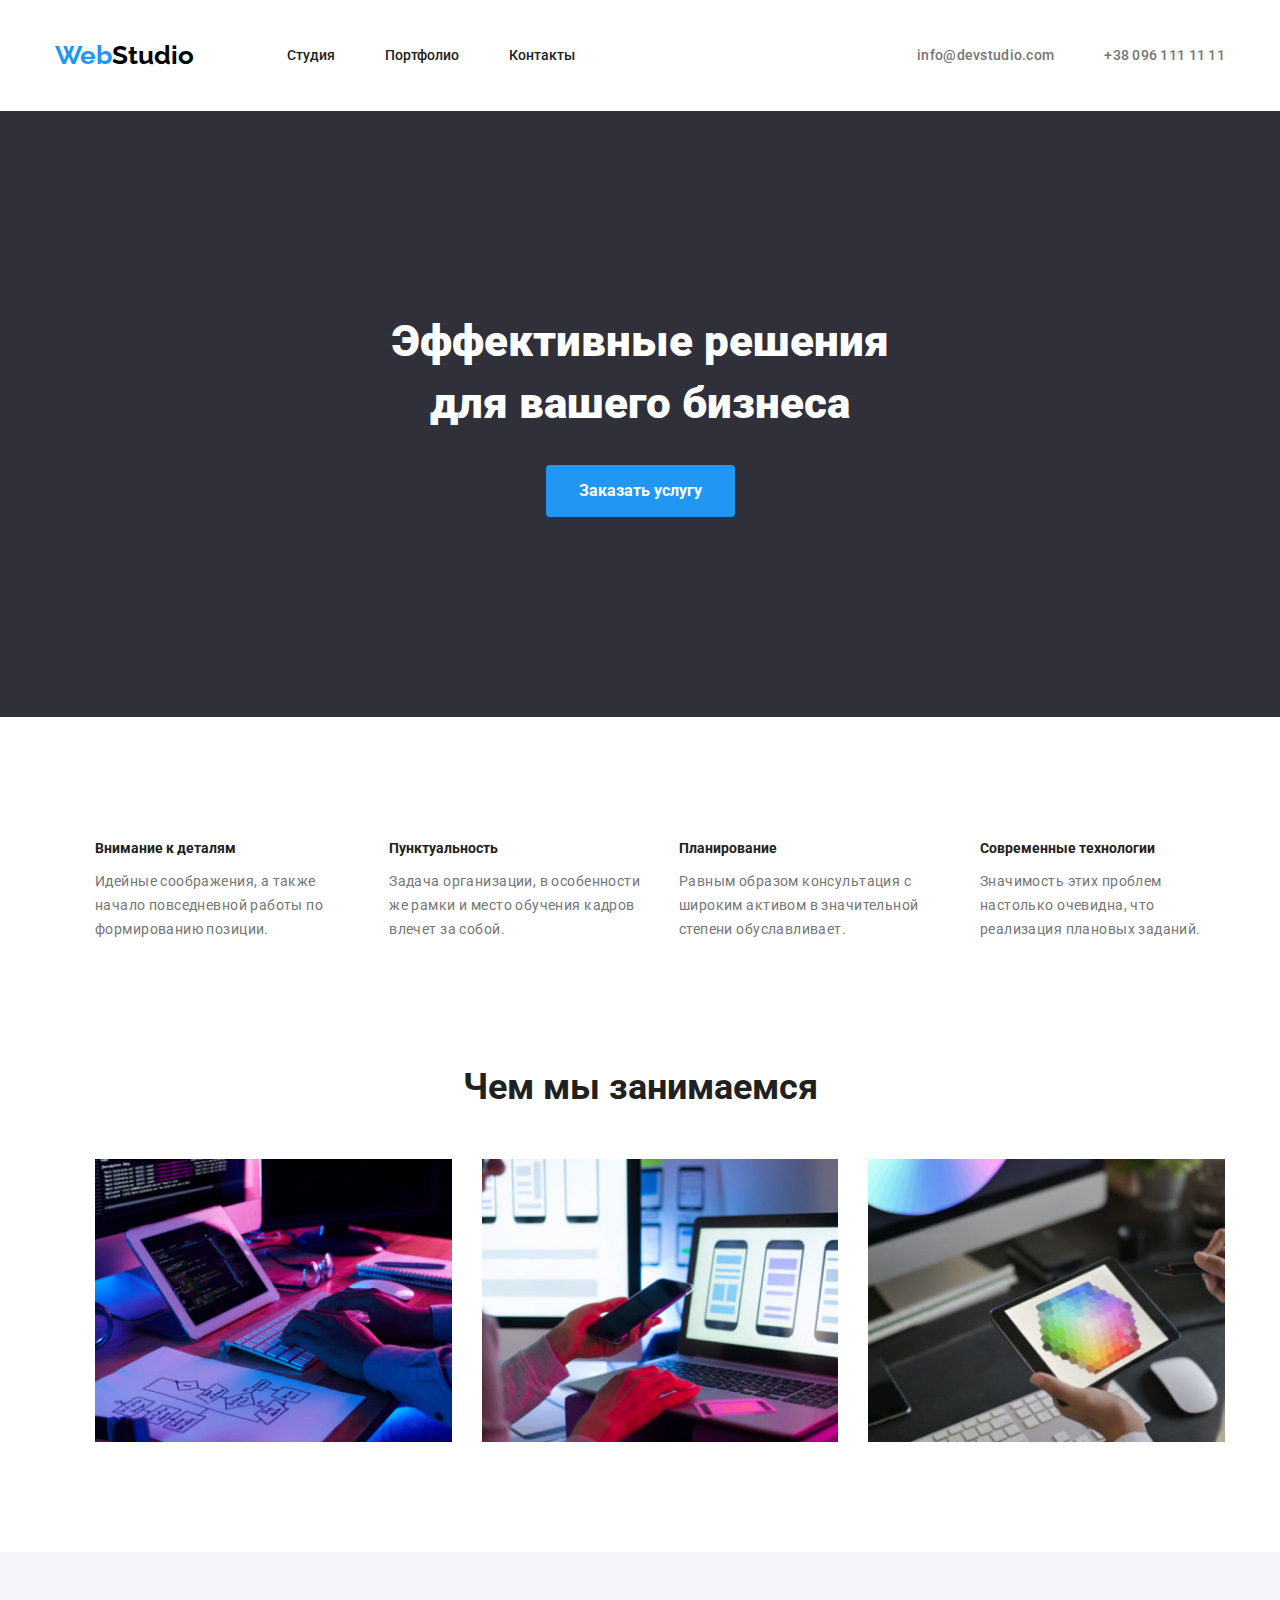
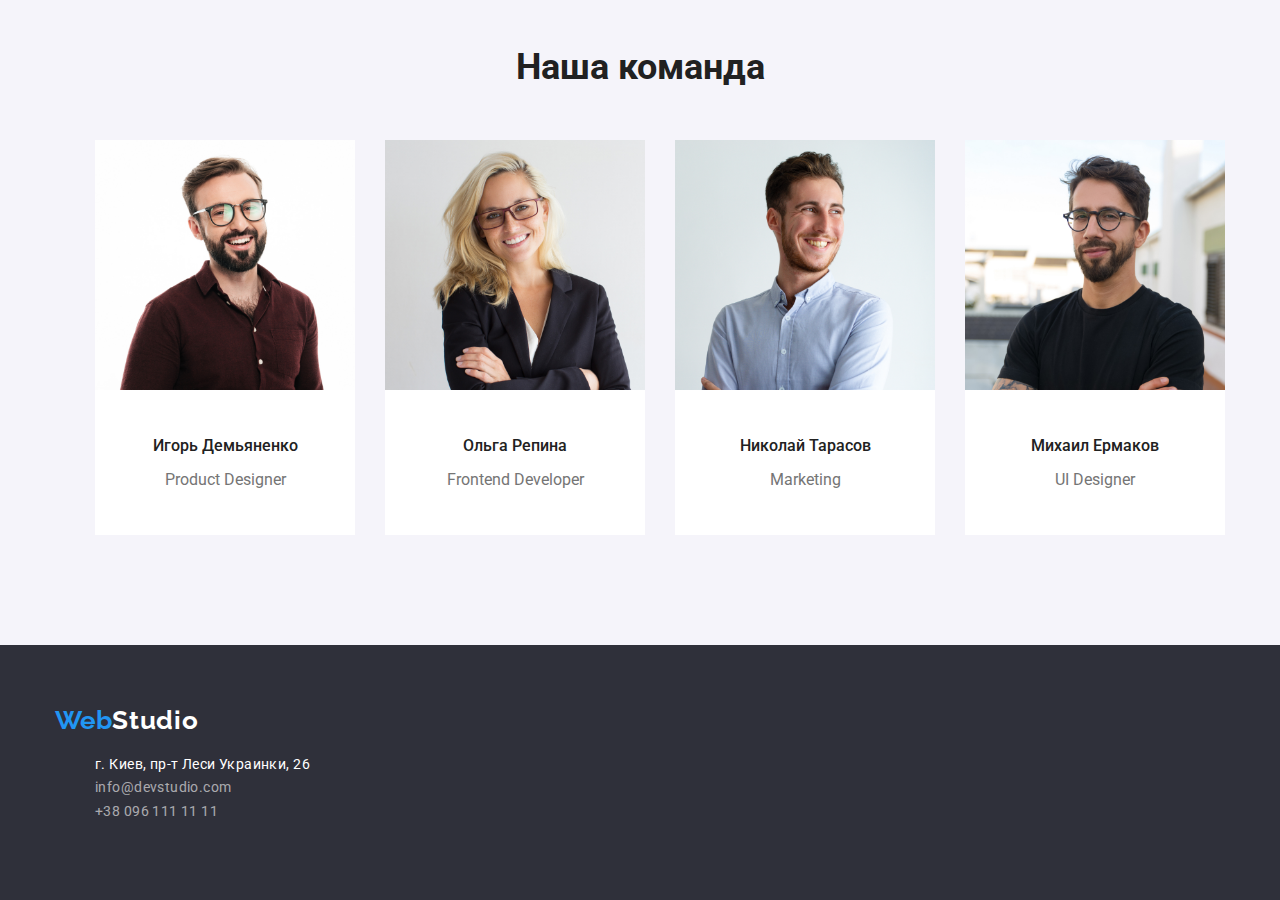
==== commit 6c6501ba: "стили" ====
--- a/index.html
+++ b/index.html
@@ -14,8 +14,8 @@
 <body class="body">
     <!--header section-->
 
-<header> 
-    <div class="main-nav">
+<header class="header"> 
+    <div class="container main-nav">
     <nav class="main-nav">
         <a class="logo" href="./index.html">Web<span class="studio">Studio</span></a> 
         <ul class="site-nav list">
@@ -28,7 +28,7 @@
      
         <ul class="auth-nav list">
             <li class="item"><a href="maito:info@devstudio.com" class="link">info@devstudio.com</a></li>
-            <li class="item"><a href="tel:+380961111111" class="link nomer">+38 096 111 11 11</a></li>
+            <li class="item"><a href="tel:+380961111111" class="link">+38 096 111 11 11</a></li>
         </ul>
     </div>
     
@@ -67,7 +67,7 @@
 </div>
 </section>
              
-<section class="section">
+<section class="section dop">
     <div class="container">
     <h2 class="work">Чем мы занимаемся</h2>
     <ul class="feature-list">
@@ -87,34 +87,42 @@
 <section class="section cont">
     <div class="container">
     <h2 class="work">Наша команда</h2>
-    <ul class="feature-list">
+    <ul class="work-list">
         <li class="item">
             <img src="images/imgaa.jpg" alt="Игорь Демьяненко"
             width="270"
             height="260">
+        <div class="name">
             <h3 class="work-section">Игорь Демьяненко</h3>
             <p>Product Designer</p>
+        </div>
         </li>
         <li class="item">
             <img src="images/imgbb.jpg" alt="Ольга Репина"
             width="270"
             height="260">
+        <div class="name">
             <h3 class="work-section">Ольга Репина</h3>
             <p>Frontend Developer</p>
+        </div>
         </li>
         <li class="item">
             <img src="images/imgcc.jpg" alt="Николай Тарасов"
             width="270"
             height="260">
+        <div class="name">   
             <h3 class="work-section">Николай Тарасов</h3>
             <p>Marketing</p>
+        </div> 
         </li>
         <li class="item">
             <img src="images/imgdd.jpg" alt="Михаил Ермаков"
             width="270"
             height="260">
+        <div class="name">
             <h3 class="work-section">Михаил Ермаков</h3>
             <p>UI Designer</p>
+        </div>
         </li>
     </ul>
 </div>
@@ -122,8 +130,8 @@
     </main>
 
     <!--footer section-->
-<footer class="footer-section">
-    <div class="footer-section-container">
+<footer class="footer-sections">
+    <div class="container">
     <a class="logo" href="./index.html">Web<span class="studio-text">Studio</span> </a> 
     <address>
         <ul class="footer-section list">
--- a/css/styles.css
+++ b/css/styles.css
@@ -16,15 +16,18 @@
 *{
   list-style: none;
 }
+.header{
+  border-bottom: 1px;
+}
 .container{
   width: 1200px;
   padding-left: 15px;
   padding-right: 15px;
-  padding-bottom: 94px;
-  text-decoration: none;
+
   margin-left: auto;
   margin-right: auto;
 }
+
 /* header section */
 .studio{
   color: var(--stydio-color);
@@ -36,12 +39,12 @@
 .main-nav{
   display: flex;
   align-items: center;
-  max-width: 1600px;
-  height: 80px;
-  padding-left: 15px;
-  padding-right: 15px;
-  margin-left: auto;
-  margin-right: auto;
+}
+
+.site-nav{
+  padding: 0;
+  margin: 0;
+  list-style: none;
 }
 
 .logo { 
@@ -69,6 +72,7 @@
   color: var(--title-text-color);
   text-decoration: none;
 }
+
 .site-nav .current {
   color: var(--focus-text-color);
 }
@@ -101,24 +105,21 @@
   letter-spacing: 0.02em;
   text-decoration: none;
 }
-.nomer{
-  margin-right: 215px;
-}
 
 /* Main section */
 .main-fon {
   max-width: 1600px;
-  height: 600px;
   background: var(--fon-color);
-  display: block;
-    
-  padding-left: 15px;
-  padding-right: 15px;
-  text-align: center;
-  padding: 120px 0;
+  text-align: center;
+  padding: 200px 0;
   margin-left: auto;
   margin-right: auto;
-
+}
+h1,h2,h3 p{
+  margin: 0;
+}
+.section{
+  padding: 94px 0;
 }
 
 .main-section{
@@ -136,7 +137,7 @@
 
 .hidden{
   width: 1px;
-  height: 1;
+  height: 1px;
   overflow: hidden;
   opacity: 0;
   margin-top: -1px;
@@ -160,15 +161,9 @@
 }
 
 .feature-list {
-  
-  width: 1200px;
-  padding-left: 15px;
-  padding-right: 15px;
-  display: flex;
-  align-items: center;
+  display: flex;
 }
 .feature-list .item{
-  text-align: center;
   background-color: #fff;
 }
 
@@ -178,6 +173,33 @@
   padding-right: 0;
 } 
 
+.work{
+  margin-bottom: 50px;
+}
+.work-list {
+  display: flex;
+}
+.work-list .item{
+  background-color: #fff;
+}
+
+.work-list .item:not(:last-child)  {
+  margin-right: 30px;
+  padding-left: 0;
+  padding-right: 0;
+} 
+
+img{
+  display: block;
+  max-width: 100%;
+  height: auto;
+}
+
+.name{
+  padding-top: 30px;
+  padding-bottom: 30px;
+  text-align: center;
+}
 
 .section-title {
   font-weight: 700;
@@ -189,13 +211,12 @@
 
 .cont{
   max-width: 1600px;
-  padding-top: 94px;
+  background-color: #F5F4FA;
+  text-align: center;
   margin-left: auto;
   margin-right: auto;
-  padding-left: 0;
-  padding-right: 0;
-  background-color: #F5F4FA;
-}
+}
+
 .section-text{
   font-size: 14px;
   line-height: 1.7;
@@ -204,12 +225,15 @@
   text-transform:inherit ;
   }
 
+.dop{
+  padding-top: 0;
+}
 .work {
   font-weight: 700;
   font-size: 36px;
   line-height: 1.2;
   color: var(--title-text-color);
-  padding-bottom: 50px;
+  margin-bottom: 50px;
   align-items: center;
   text-align: center;
 }
@@ -219,19 +243,19 @@
   font-size: 16px;
   line-height: 1.2;
   color: var(--title-text-color);
+  margin-bottom: 10px;
 }
 
 /* Footer */
-.footer-section{
+.footer-sections{
   max-width: 1600px;
+  padding-top: 60px;
+  padding-bottom: 60px;
   margin-left: auto;
   margin-right: auto;
   background: var(--fon-color);
   }
-  .footer-section-container{
-    padding-top: 60px;
-    padding-bottom: 60px;
-  }
+  
 
  .studio-text{
   color: var(--brand-text-color);
@@ -241,16 +265,6 @@
   line-height: 1.2;
   letter-spacing: 0.03em;
  }
- 
- .footer-section .logo{
-   margin-left: 215px;
-   padding-bottom: 20px;
- }
-
- .footer-section .item {
-   margin-left: 215px;
-   margin-bottom: 9px;
- }
 
  .footer-section .link{
   color: var(--contacts-text-color);
@@ -259,6 +273,7 @@
   line-height: 1.7;
   letter-spacing: 0.03em;
  }
+
  .footer-section .link:hover,
  .footer-section .link:focus{
    color: var(--focus-text-color);
@@ -277,24 +292,17 @@
 
 
 /* Portfolio */
-.portfolio-section{
-  width: 1230px;
-  padding-left: 5px;
-  padding-right: 5px;
-  margin-left: auto;
-  margin-right: auto;
-  padding-bottom: 34px;
-
-}
+
+
+
 .portfolio-button{
   display: flex;
-  margin-left: 280px;
-
-
+ justify-content: center;
+ margin-bottom: 50px;
 }
 
 .portfolio-button .box {
-  display: inline block;
+  
   border-radius: 4px;
   padding: 6px 22px;
   font-family: inherit;
@@ -307,45 +315,37 @@
   text-align: center;
   border: 1px solid transparent;
   margin-left: 8px;
-}
+  
+}
+
 
 .portfolio-button .box:hover,
 .portfolio-button .box:focus {
-  color: var(--focus-text-color);
-}
-
-.portfolio-container{
-  width: 1230px;
-  padding-left: 5px;
-  padding-right: 5px;
-  margin-left: auto;
-  margin-right: auto;
-  padding-bottom: 94px;
-}
+  background-color: var(--focus-text-color);
+  color: var(--brand-text-color);
+}
+
+
 
 .flex-container{
   display: flex;
   flex-wrap: wrap;
+  padding: 0;
+  margin: 0;
+  list-style: none;
 }
 
 .flex-element{
-  width: 370px;
   margin-right: 30px;
-  padding-bottom: 30px;
-}
+  margin-bottom: 30px;
+}
+
 
 .flex-element:nth-child(3n){
   margin-right: 0;
 }
 
-
-
-
-
-
-
 .portfolio-title{
-
   font-weight: 700;
   font-size: 18px;
   line-height: 2;
@@ -353,6 +353,11 @@
 }
 .portfolio-project{
   font-size: 16px;
-  line-height: 1.9px;
+  line-height: 1.9;
   color: var(--primary-text-color);
+  
+}
+.portfolio-name{
+  padding-top: 20px;
+  padding-bottom: 20px;
 }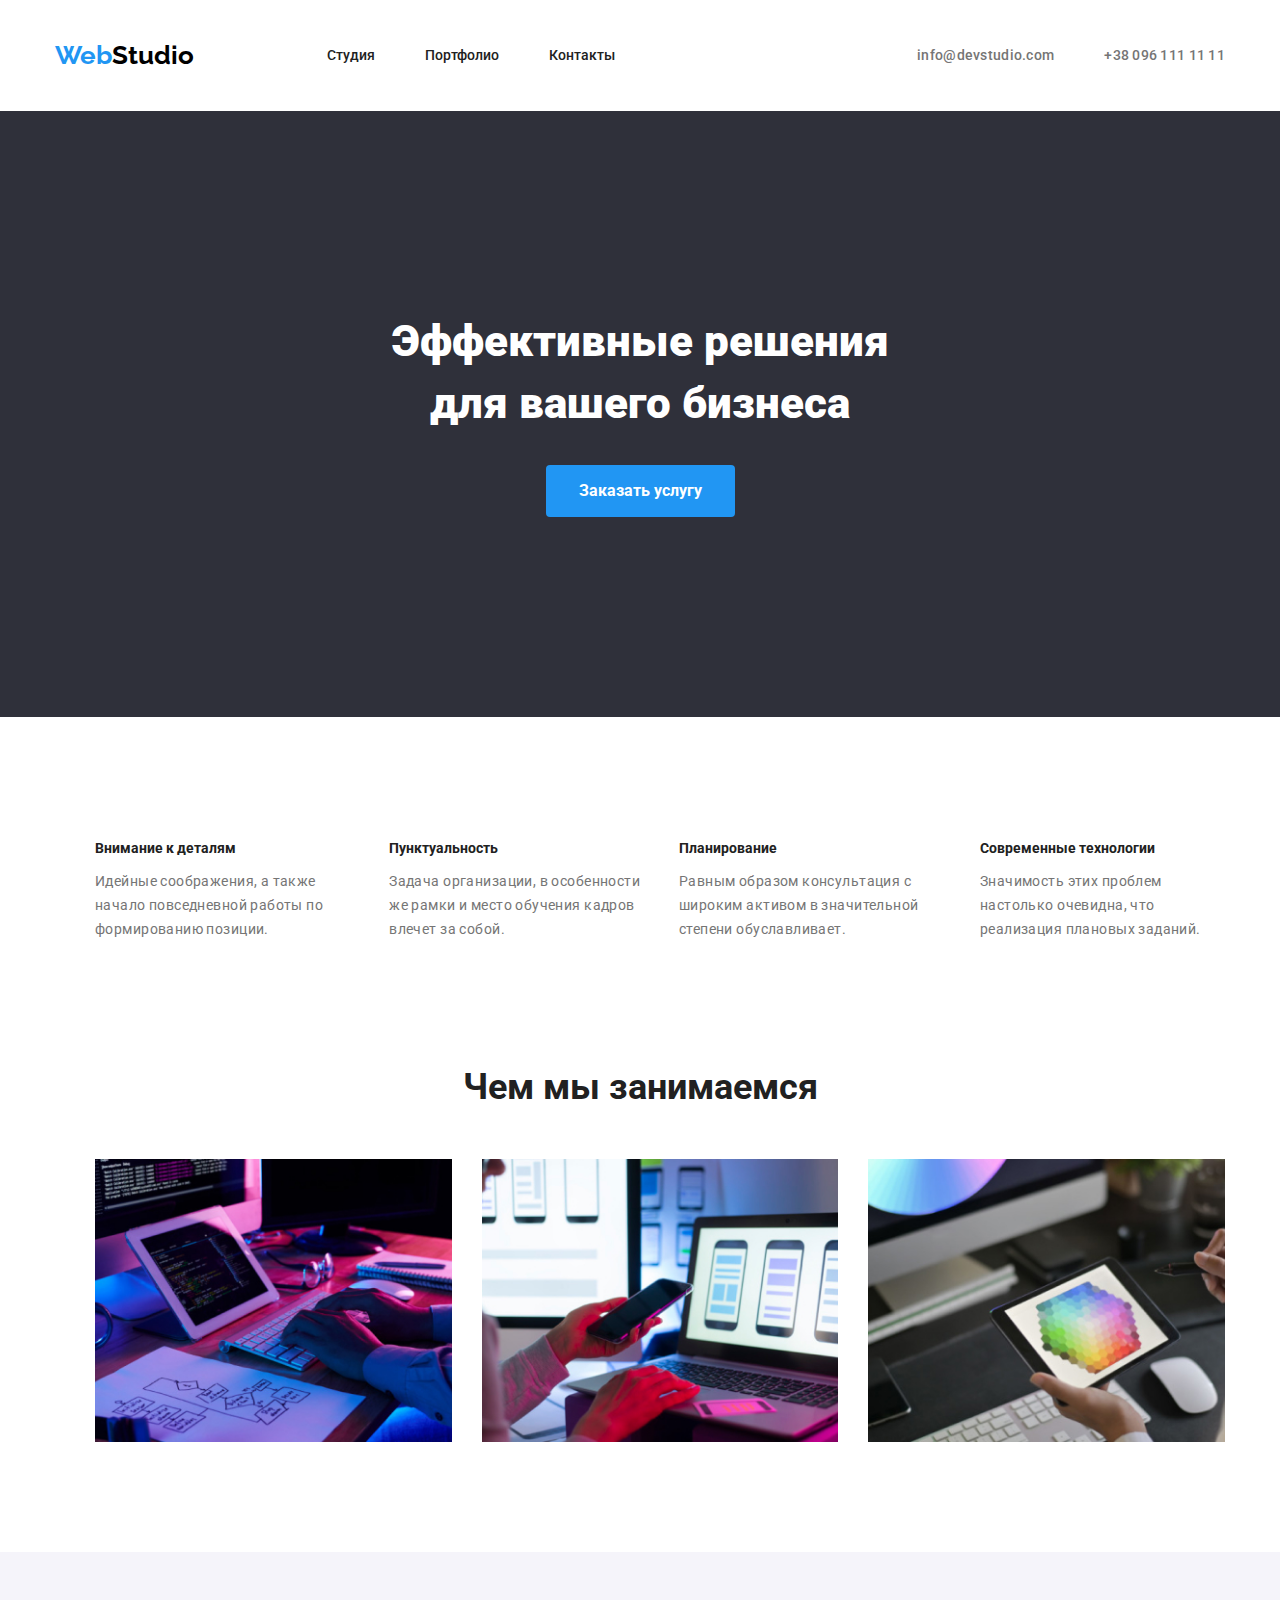
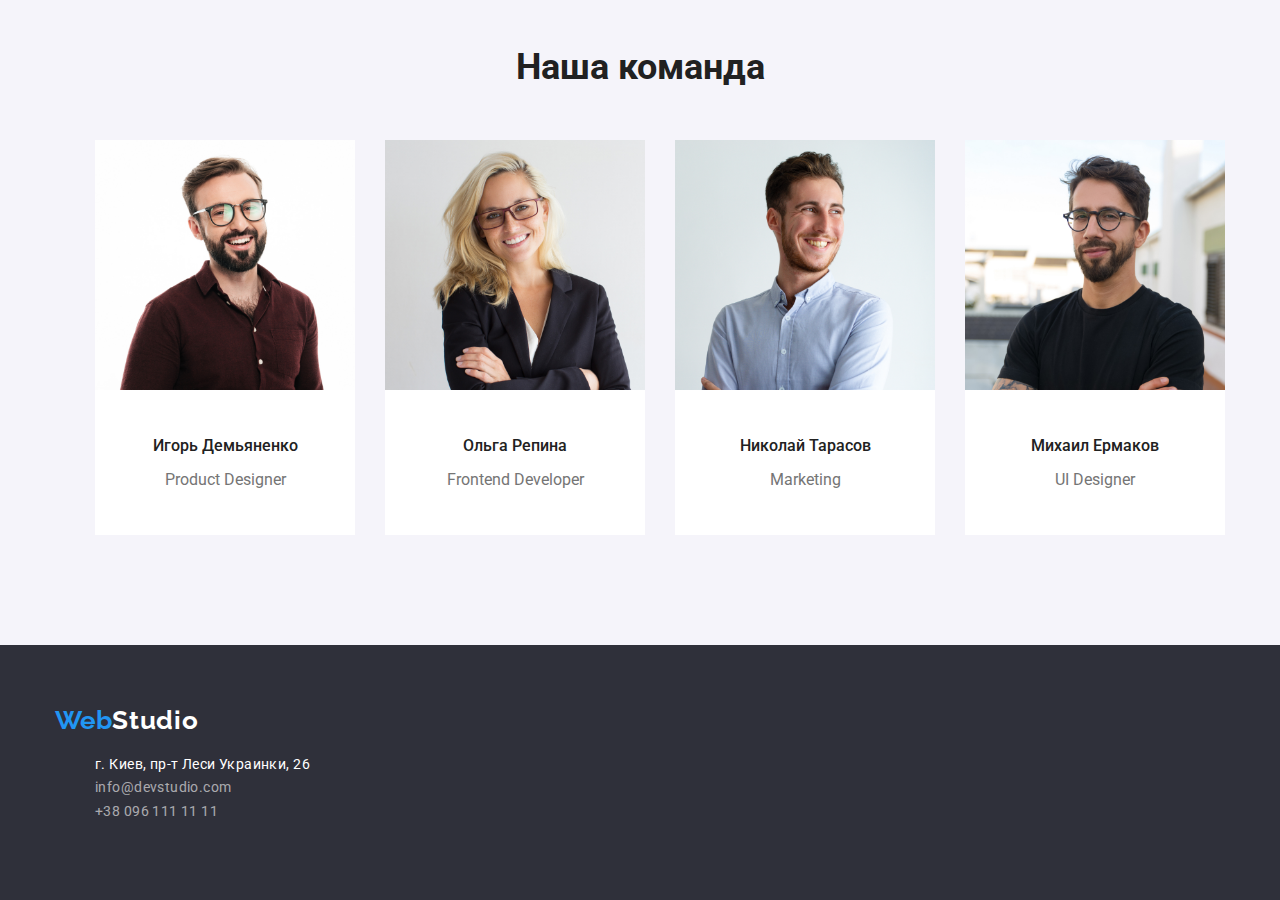
==== commit 311eb5b3: "стили" ====
--- a/index.html
+++ b/index.html
@@ -24,14 +24,11 @@
             <li class="item"> <a href="Контакты" class="link">Контакты</a></li>
         </ul>
     </nav>
-
-     
         <ul class="auth-nav list">
             <li class="item"><a href="maito:info@devstudio.com" class="link">info@devstudio.com</a></li>
             <li class="item"><a href="tel:+380961111111" class="link">+38 096 111 11 11</a></li>
         </ul>
     </div>
-    
 </header>
 
     <!--main section-->
@@ -46,7 +43,7 @@
 <section class="section">
     <div class="container">
     <h2 class="hidden">Наши преимущества</h2>
-    <Ul class="feature-list">
+    <Ul class="hidden-list">
         <li class="item">
             <h3 class="section-title">Внимание к деталям</h3>
             <p class="section-text">Идейные соображения, а также начало повседневной работы по формированию позиции.</p>
--- a/css/styles.css
+++ b/css/styles.css
@@ -23,11 +23,9 @@
   width: 1200px;
   padding-left: 15px;
   padding-right: 15px;
-
   margin-left: auto;
   margin-right: auto;
 }
-
 /* header section */
 .studio{
   color: var(--stydio-color);
@@ -35,28 +33,25 @@
 a { 
   text-decoration: none; 
 }
-
 .main-nav{
   display: flex;
   align-items: center;
 }
-
+.logo { 
+  font-family: Raleway;
+  font-weight: 700;
+  font-size: 26px;
+  line-height: 1.2;
+  color: var(--focus-text-color);
+}
 .site-nav{
+  display: flex;
+  margin-left: 93px;
+}
+.site-nav .list{
   padding: 0;
   margin: 0;
   list-style: none;
-}
-
-.logo { 
-  font-family: Raleway;
-  font-weight: 700;
-  font-size: 26px;
-  line-height: 1.2;
-  color: var(--focus-text-color);
-}
-.site-nav{
-  display: flex;
-  margin-left: 93px;
 }
 .site-nav .item + .item {
 margin-left: 50px; 
@@ -82,8 +77,11 @@
 }
 
 .auth-nav{
-  display: flex;
-  margin-left: auto;
+ display: flex;
+ padding: 0;
+ margin: 0;
+ list-style: none;
+ margin-left: auto;
 }
 .auth-nav .item + .item{ 
   margin-left: 50px;
@@ -120,6 +118,7 @@
 }
 .section{
   padding: 94px 0;
+
 }
 
 .main-section{
@@ -131,7 +130,6 @@
   display: inline-block;
   margin-bottom: 30px;
   text-align: center;
-
 }
 
 
@@ -160,6 +158,20 @@
  
 }
 
+.hidden-list{
+  display: flex;
+}
+.hidden-list{
+  background-color: #fff;
+}
+
+.hidden-list .item:not(:last-child)  {
+  margin-right: 30px;
+  padding-left: 0;
+  padding-right: 0;
+}
+
+
 .feature-list {
   display: flex;
 }
@@ -210,11 +222,7 @@
 }
 
 .cont{
-  max-width: 1600px;
   background-color: #F5F4FA;
-  text-align: center;
-  margin-left: auto;
-  margin-right: auto;
 }
 
 .section-text{
@@ -248,15 +256,10 @@
 
 /* Footer */
 .footer-sections{
-  max-width: 1600px;
-  padding-top: 60px;
-  padding-bottom: 60px;
-  margin-left: auto;
-  margin-right: auto;
+padding-top: 60px;
+padding-bottom: 60px;
   background: var(--fon-color);
   }
-  
-
  .studio-text{
   color: var(--brand-text-color);
   font-family: Raleway;
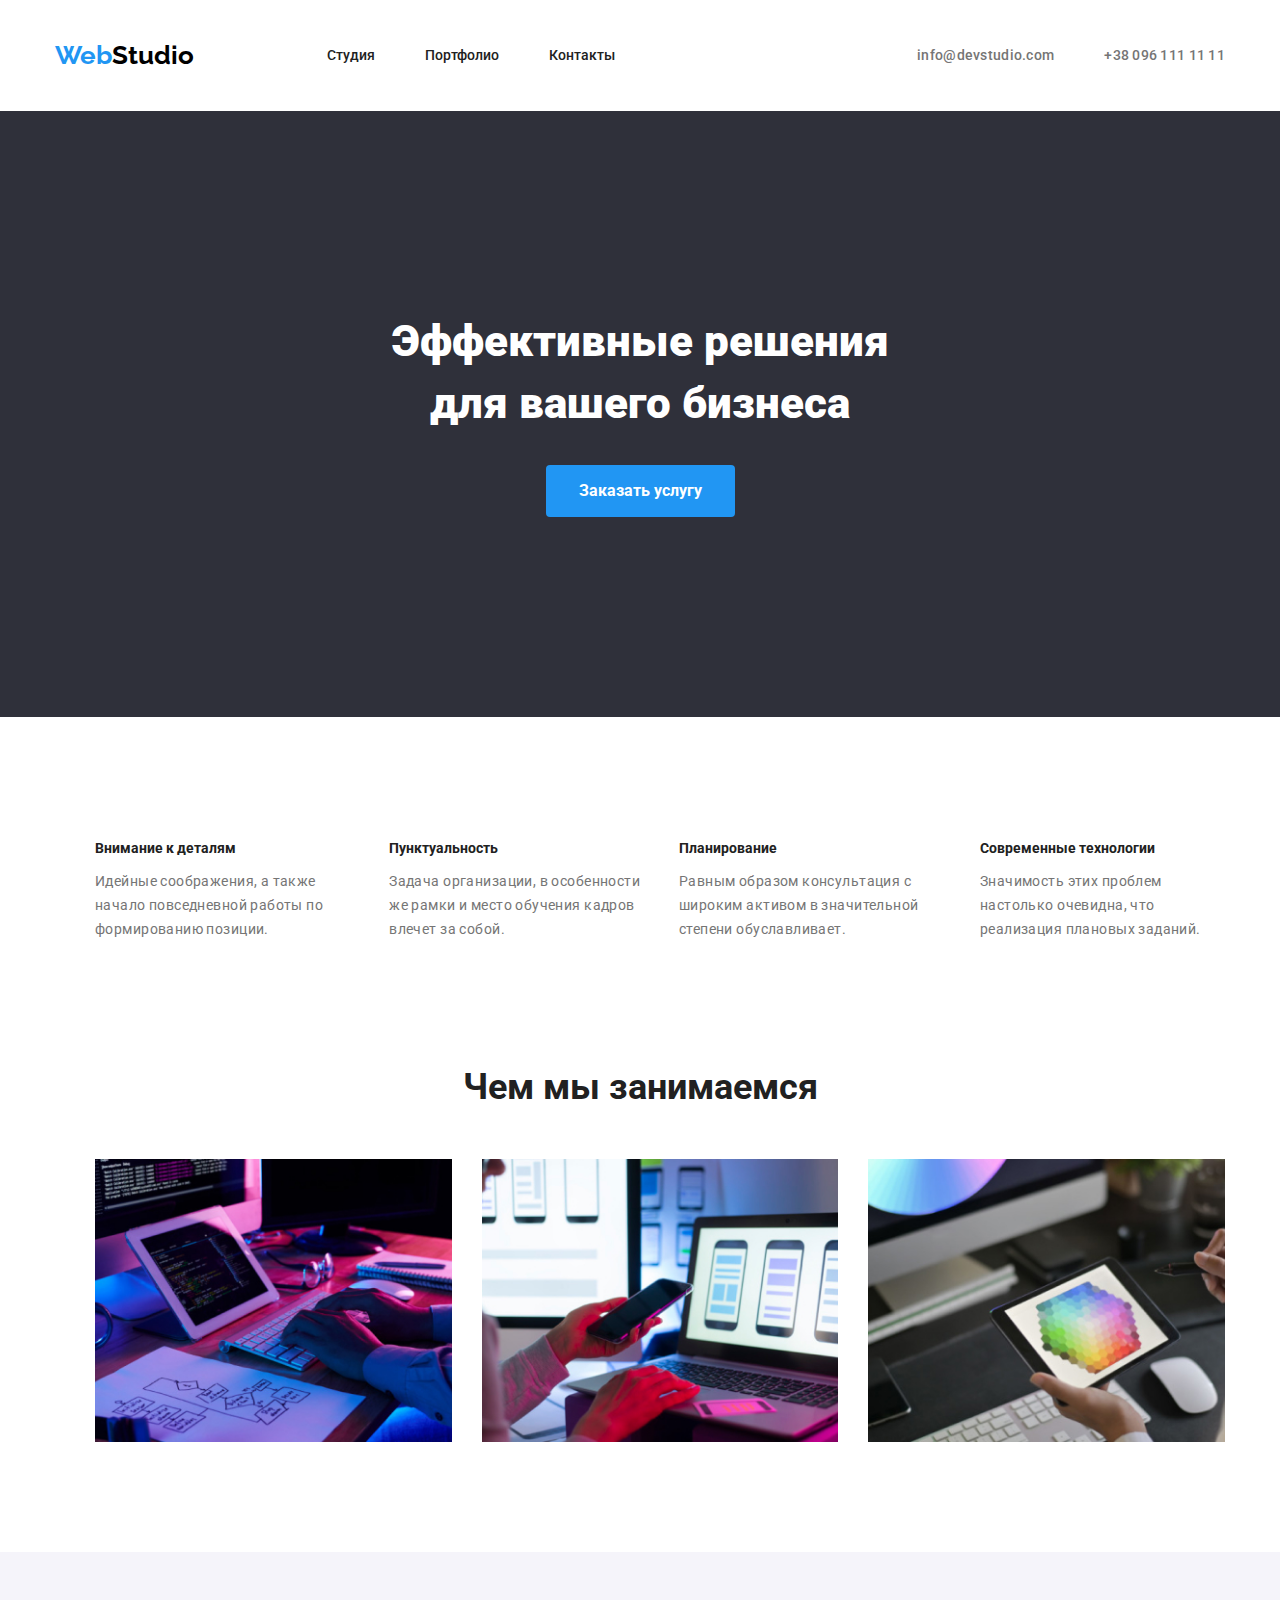
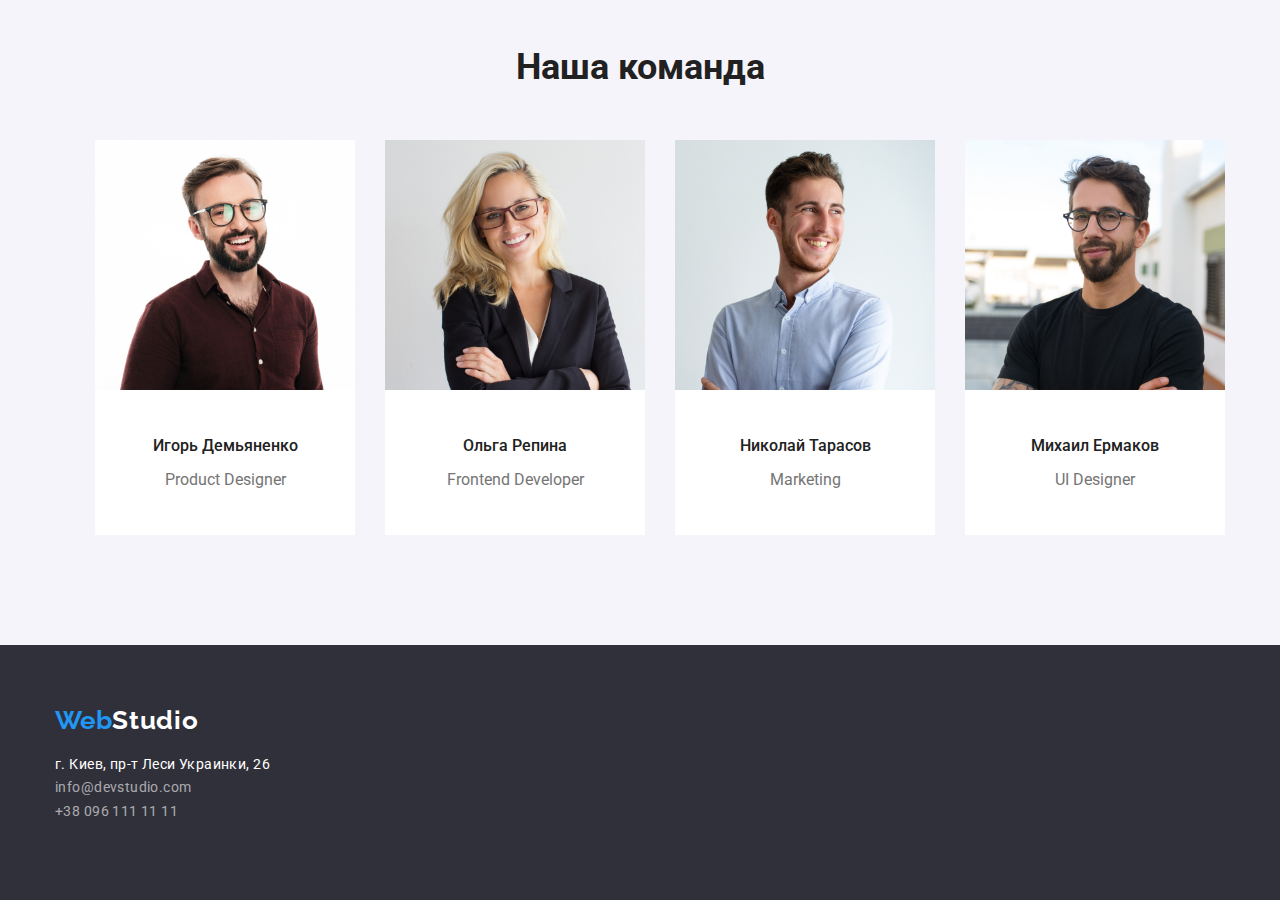
==== commit 43ea9ec2: "стили" ====
--- a/index.html
+++ b/index.html
@@ -131,7 +131,7 @@
     <div class="container">
     <a class="logo" href="./index.html">Web<span class="studio-text">Studio</span> </a> 
     <address>
-        <ul class="footer-section list">
+        <ul class="footer-section-text list">
             <li class="item"><a href="https://www.google.com.ua/maps/place/%D0%B1%D1%83%D0%BB.+%D0%9B%D0%B5%D1%81%D0%B8+%D0%A3%D0%BA%D1%80%D0%B0%D0%B8%D0%BD%D0%BA%D0%B8,+26,+%D0%9A%D0%B8%D0%B5%D0%B2," class="map"> г. Киев, пр-т Леси Украинки, 26</a></li>
             <li class="item"><a href="maito:info@devstudio.com" class="link">info@devstudio.com</a></li>
             <li class="item"><a href="tel:+380961111111" class="link">+38 096 111 11 11</a></li>
--- a/css/styles.css
+++ b/css/styles.css
@@ -256,10 +256,16 @@
 
 /* Footer */
 .footer-sections{
+  padding-left: 0;
 padding-top: 60px;
 padding-bottom: 60px;
-  background: var(--fon-color);
+background: var(--fon-color);
   }
+ 
+  .footer-section-text{
+    padding-left: 0;
+  }
+
  .studio-text{
   color: var(--brand-text-color);
   font-family: Raleway;
@@ -269,7 +275,7 @@
   letter-spacing: 0.03em;
  }
 
- .footer-section .link{
+ .footer-section-text .link{
   color: var(--contacts-text-color);
   font-style: normal;
   font-size: 14px;
@@ -277,12 +283,12 @@
   letter-spacing: 0.03em;
  }
 
- .footer-section .link:hover,
- .footer-section .link:focus{
+ .footer-section-text .link:hover,
+ .footer-section-text .link:focus{
    color: var(--focus-text-color);
  }
- .footer-section .map:hover,
- .footer-section .map:focus{
+ .footer-section-text .map:hover,
+ .footer-section-text .map:focus{
   color: var(--focus-text-color);
  }
  .map{
@@ -295,8 +301,6 @@
 
 
 /* Portfolio */
-
-
 
 .portfolio-button{
   display: flex;
